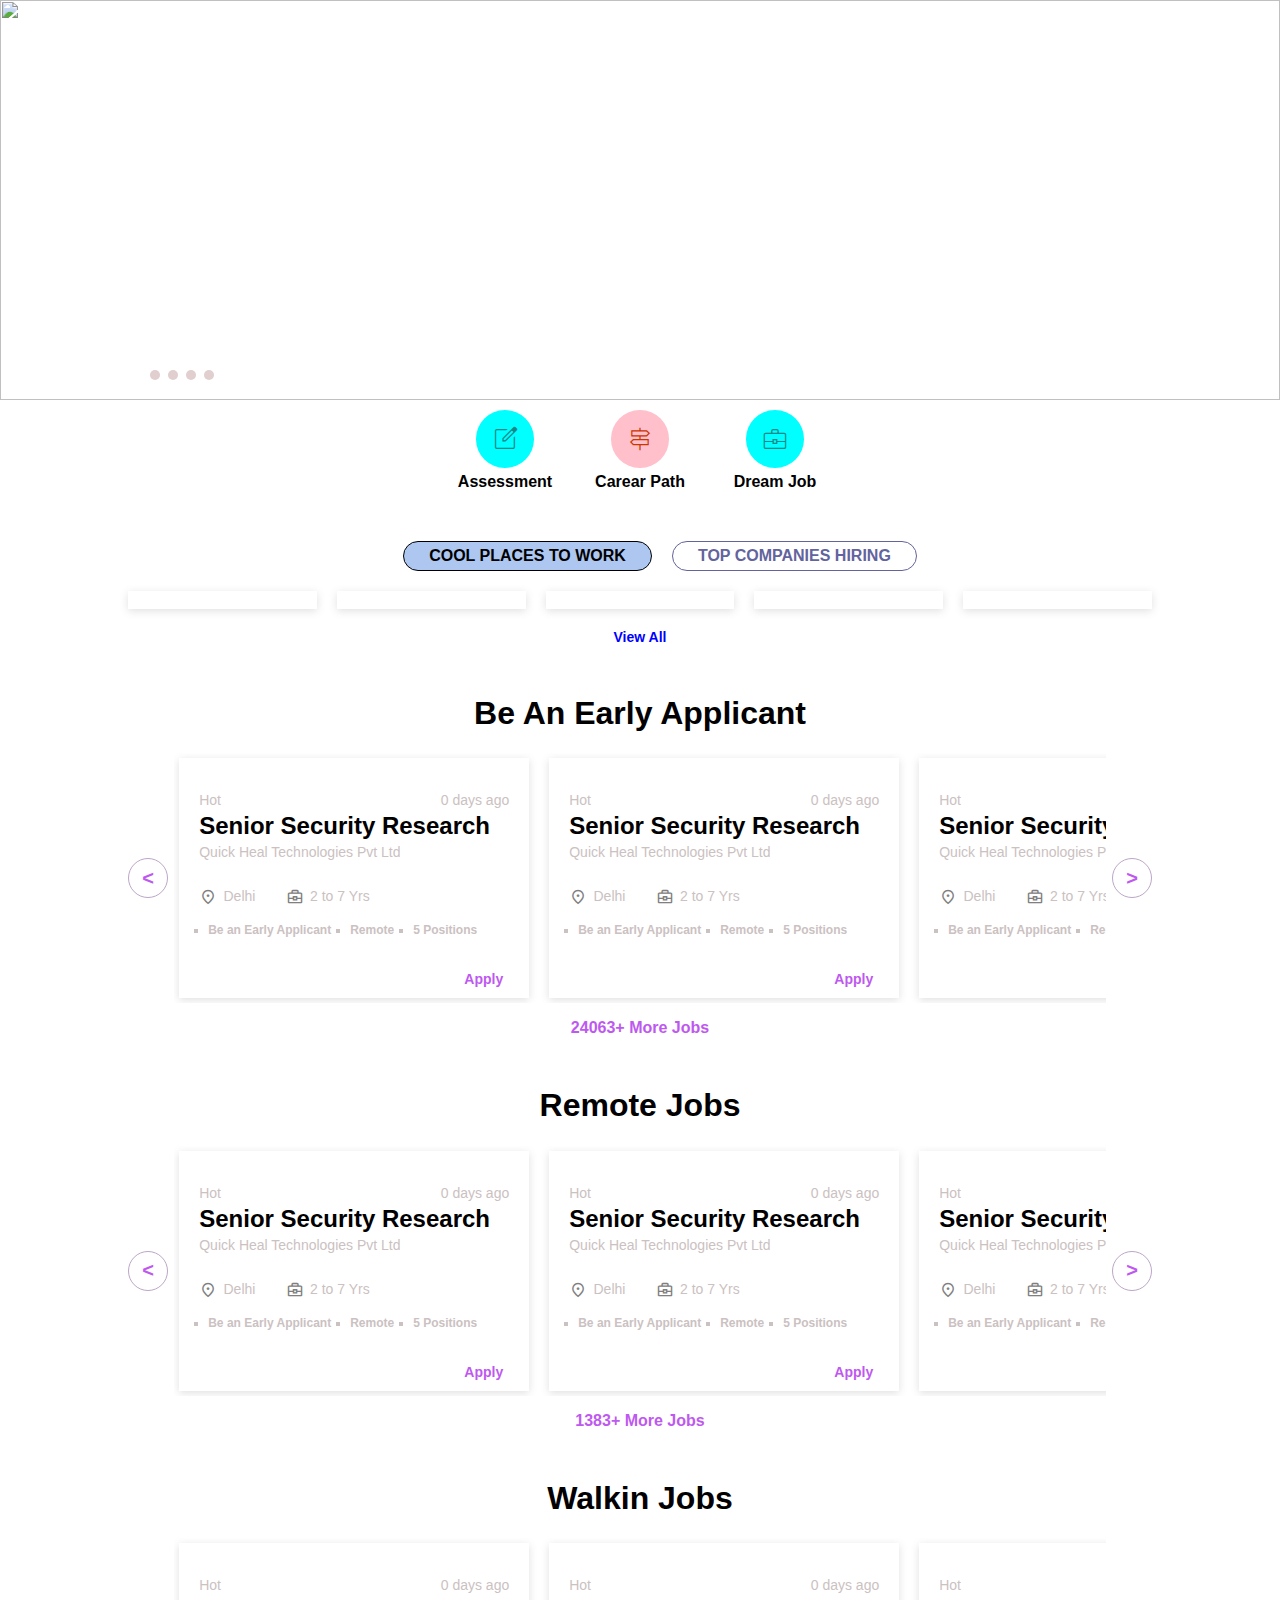
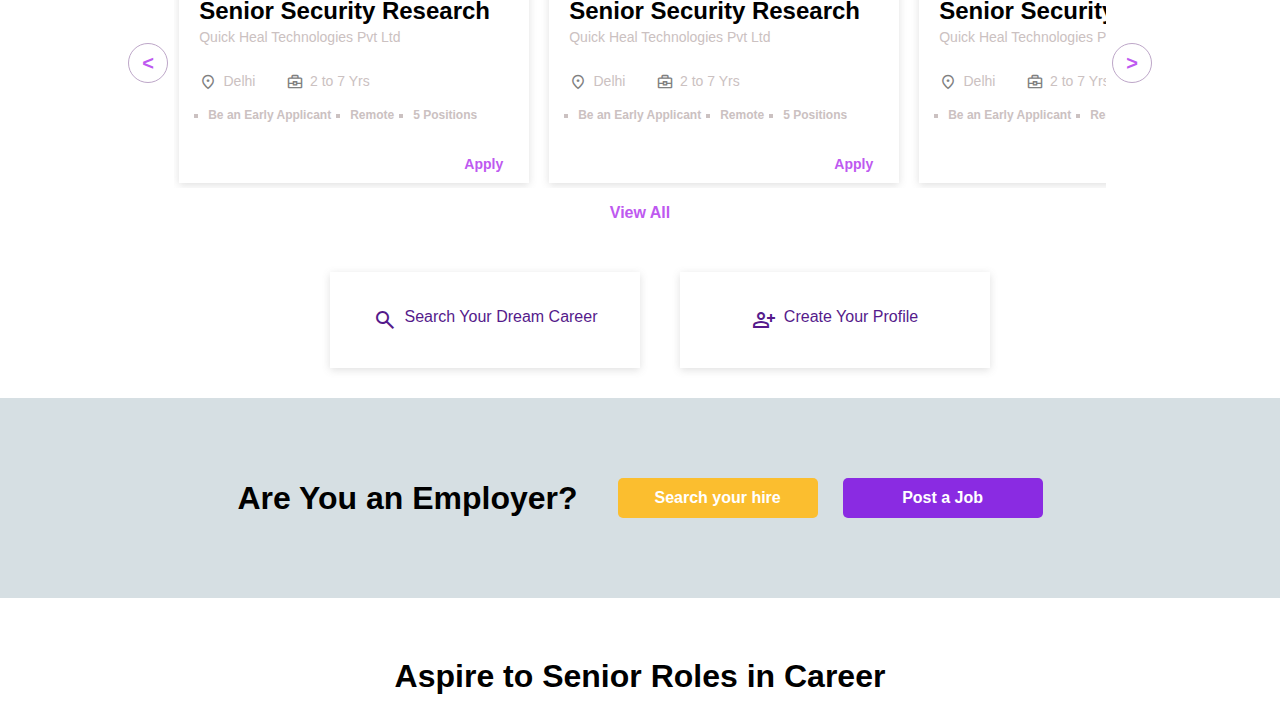
==== index.html @ 74f097e9 "li and span tag color change" ====
<!DOCTYPE html>
<html lang="en">

<head>
    <meta charset="UTF-8">
    <meta http-equiv="X-UA-Compatible" content="IE=edge">
    <meta name="viewport" content="width=device-width, initial-scale=1.0">
    <link rel="stylesheet" href="./styles/index.css">
    <link rel="stylesheet"
        href="https://fonts.googleapis.com/css2?family=Material+Symbols+Outlined:opsz,wght,FILL,GRAD@20..48,100..700,0..1,-50..200" />
    <link rel="stylesheet" href="https://cdnjs.cloudflare.com/ajax/libs/font-awesome/4.7.0/css/font-awesome.min.css">

    <title>Home</title>
</head>

<body>
    <div id="navbar"></div>


    <div id="slidingBanner-1">
        <div class="slides">
            <!--  radio button start  -->
            <input type="radio" class="rdbtn" name="radio-btn" id="radio1">
            <input type="radio" class="rdbtn" name="radio-btn" id="radio2">
            <input type="radio" class="rdbtn" name="radio-btn" id="radio3">
            <input type="radio" class="rdbtn" name="radio-btn" id="radio4">

            <!-- radio button end -->
            <!-- slide images start -->
            <div class="slide first">
                <img src="https://www.shine.com/_next/image?url=https%3A%2F%2Fstatic1.shine.com%2Fc%2Fs1%2Fimages%2Fcandidate%2Fbanner%2Fhackathon-new-d-yellow.png&w=1920&q=75"
                    alt="">
            </div>
            <div class="slide">
                <img src="https://www.shine.com/_next/image?url=https%3A%2F%2Fstatic1.shine.com%2Fc%2Fs1%2Fimages%2Fcandidate%2Fbanner%2Fwinter_d_home.png&w=1920&q=75"
                    alt="">
            </div>
            <div class="slide">
                <img src="https://www.shine.com/_next/image?url=https%3A%2F%2Fstatic1.shine.com%2Fc%2Fs1%2Fimages%2Fcandidate%2Fbanner%2Fmint_d_banner.png&w=1920&q=75"
                    alt="">
            </div>
            <div class="slide">
                <img src="https://www.shine.com/_next/image?url=https%3A%2F%2Fstatic1.shine.com%2Fc%2Fs1%2Fimages%2Fcandidate%2Fbanner%2FInfosys.png&w=1920&q=75"
                    alt="">
            </div>

            <!-- Slide images end -->
            <!-- Automatic navigation start -->
            <div class="Navigation-auto">
                <div class="auto-btn1"></div>
                <div class="auto-btn2"></div>
                <div class="auto-btn3"></div>
                <div class="auto-btn4"></div>
            </div>
            <!-- Automatic navigation end -->
            <!-- manual Navigation start -->
            <div class="Navigation-manual">
                <label for="radio1" class="manual-btn"></label>
                <label for="radio2" class="manual-btn"></label>
                <label for="radio3" class="manual-btn"></label>
                <label for="radio4" class="manual-btn"></label>
            </div>

            <!-- manual Navigation end -->

            <!--  assesment section start  -->
        </div>
    </div>
    <div class="container">
        <div id="assesment">
            <div>
                <div>
                    <!-- <div>New</div> -->
                    <span class="material-symbols-outlined" id="aslogo1">
                        edit_square
                    </span>
                </div>
                <h4>Assessment</h4>
            </div>
            <div>
                <div>
                    <span class="material-symbols-outlined" id="aslogo2">
                        signpost
                    </span>
                </div>
                <h4>Carear Path</h4>
            </div>
            <div>
                <div>
                    <span class="material-symbols-outlined" id="aslogo3">
                        business_center
                    </span>
                </div>
                <h4>Dream Job</h4>
            </div>
        </div>
    </div>

    <!--  assesment section end  -->

    <!--  Cool place and top companies  -->

    <div class="container">
        <div id="cooladnco">
            <ul>
                <li id="cool1" class="cool">COOL PLACES TO WORK</li>
                <li id="comp1">TOP COMPANIES HIRING</li>
            </ul>
            <!-- cool and companies button is end -->

            <!-- coolplace section is start -->

            <div id="coolplace">
                <div>
                    <div><img
                            src="https://static2.shine.com/r/m/images/employerbranding/26c83ce6d9df4733a9bbc06d2e3b8f0e.png"
                            alt=""></div>
                    <div><img
                            src="https://static2.shine.com/r/m/images/employerbranding/19b43e6c9ee345faa75540f998db7441.png"
                            alt=""></div>
                </div>
                <div>
                    <div><img
                            src="https://static2.shine.com/r/m/images/employerbranding/608a7830f65e4ac4a70869e145c55c25.png"
                            alt=""></div>
                    <div><img
                            src="https://static2.shine.com/r/m/images/employerbranding/449660b6ea5c4aada2e211f4831cc945.png"
                            alt=""></div>
                </div>
                <div>
                    <div><img
                            src="https://static2.shine.com/r/m/images/employerbranding/c250bee50f5b490aac4b63fe281ab79e.png"
                            alt=""></div>
                    <div><img
                            src="https://static2.shine.com/r/m/images/employerbranding/4ba34994bc414de7984c38c9cee86ebe.png"
                            alt=""></div>
                </div>
                <div>
                    <div><img
                            src="https://static2.shine.com/r/m/images/employerbranding/7a22c70f27904e2e81d7ebd1066d55e1.png"
                            alt=""></div>
                    <div><img
                            src="https://static2.shine.com/r/m/images/employerbranding/17e4d7d8d2bf419eb023429afacb5154.png"
                            alt=""></div>
                </div>
                <div>
                    <div><img
                            src="https://static2.shine.com/r/m/images/employerbranding/d98a014b326648178fbb08eef46ac70e.png"
                            alt=""></div>
                    <div><img
                            src="https://static2.shine.com/r/m/images/employerbranding/6c23dfb3c9224480870c900b8dddf299.png"
                            alt=""></div>
                </div>
            </div>

            <!-- cool place section end -->

            <!-- Top companies section start -->

            <div id="topcomp">
                <button id="lefts" class="crousel1"><</button>
                        <div id="scrool">
                            <div>
                                <div><img
                                        src="https://static2.shine.com/r/m/images/employerbranding/ab28f0af876f42cb96302faaea9e1671.png"
                                        alt=""></div>
                                <div><img
                                        src="https://static2.shine.com/r/m/images/employerbranding/b076fc83cebb42069205c9a410c9f618.png"
                                        alt=""></div>
                                <div><img
                                        src="https://static2.shine.com/r/m/images/employerbranding/a307d745fbbe46d3822e5b4e6f3fed55.png"
                                        alt=""></div>
                                <div><img
                                        src="https://static2.shine.com/r/m/images/employerbranding/9b944622fc46422786322e57d29a4225.png"
                                        alt=""></div>
                                <div><img
                                        src="https://static2.shine.com/r/m/images/employerbranding/7f5bc2c5010f4e0fbff014205842ff27.png"
                                        alt=""></div>
                                <div><img
                                        src="https://static2.shine.com/r/m/images/employerbranding/e93bc72765914ce481fc7d0611df7536.png"
                                        alt=""></div>
                                <div><img
                                        src="https://static2.shine.com/r/m/images/employerbranding/ff95730b6bcf435d88f28bc48087cad7.png"
                                        alt=""></div>
                                <div><img
                                        src="https://static2.shine.com/r/m/images/employerbranding/8ec12c71c03445248ec99942e16a812c.png"
                                        alt=""></div>
                                <div><img
                                        src="https://static2.shine.com/r/m/images/employerbranding/9f53b7d4345d41ac9b657b726b6b3349.png"
                                        alt=""></div>
                                <div><img
                                        src="https://static2.shine.com/r/m/images/employerbranding/24d6c76bfae84a6f8bd18522f4744b3a.png"
                                        alt=""></div>
                                <div><img
                                        src="https://static2.shine.com/r/m/images/employerbranding/666b83a3c4974b4f92613fce536a4251.png"
                                        alt=""></div>
                                <div><img
                                        src="https://static2.shine.com/r/m/images/employerbranding/700cc0d27c8b416bbfb9c2765652c9cd.png"
                                        alt=""></div>
                                <div><img
                                        src="https://static2.shine.com/r/m/images/employerbranding/264470edd81541d190bc774a279534aa.png"
                                        alt=""></div>
                                <div><img
                                        src="https://static2.shine.com/r/m/images/employerbranding/5d67eda26b6743a0965a82cd64af6c4b.png"
                                        alt=""></div>
                            </div>
                        </div>
                        <button id="rights" class="crousel1">></button>
            </div>
            <p>View All</p>
        </div>
    </div>


      <!-- topcomp end -->
    <!-- Be An Early section Applicant start -->

    <div class="container">
        <h1>Be An Early Applicant</h1>
        <div id="early">
            <button id="applicantlefts" class="crousel1"><</button>
                    <div class="earlyscrool" id="earlyscrool1">
                        <div>
                           <div class="applicantdiv">
                            <div>
                                <p>Hot</p><p>0 days ago</p>
                            </div>
                               <h2>Senior Security Research</h2>
                               <p>Quick Heal Technologies Pvt Ltd</p>

                               <div class="locationj">
                                <span class="material-symbols-outlined">
                                    location_on
                                    </span>
                                    <p>Delhi</p>
                                    <span class="material-symbols-outlined">
                                        business_center
                                        </span>
                                        <p>2 to 7 Yrs</p>
                                   </div>
                                   <ul>
                                    <li>Be an Early Applicant</li>
                                    <li>Remote</li>
                                    <li>5 Positions</li>
                                   </ul>
                                   <button class="apbtn">Apply</button>
                           </div>

                           <div class="applicantdiv">
                            <div>
                                <p>Hot</p><p>0 days ago</p>
                            </div>
                               <h2>Senior Security Research</h2>
                               <p>Quick Heal Technologies Pvt Ltd</p>

                               <div class="locationj">
                                <span class="material-symbols-outlined">
                                    location_on
                                    </span>
                                    <p>Delhi</p>
                                    <span class="material-symbols-outlined">
                                        business_center
                                        </span>
                                        <p>2 to 7 Yrs</p>
                                   </div>
                                   <ul>
                                    <li>Be an Early Applicant</li>
                                    <li>Remote</li>
                                    <li>5 Positions</li>
                                   </ul>
                                   <button class="apbtn">Apply</button>
                           </div>

                           <div class="applicantdiv">
                            <div>
                                <p>Hot</p><p>0 days ago</p>
                            </div>
                               <h2>Senior Security Research</h2>
                               <p>Quick Heal Technologies Pvt Ltd</p>

                               <div class="locationj">
                                <span class="material-symbols-outlined">
                                    location_on
                                    </span>
                                    <p>Delhi</p>
                                    <span class="material-symbols-outlined">
                                        business_center
                                        </span>
                                        <p>2 to 7 Yrs</p>
                                   </div>
                                   <ul>
                                    <li>Be an Early Applicant</li>
                                    <li>Remote</li>
                                    <li>5 Positions</li>
                                   </ul>
                                   <button class="apbtn">Apply</button>
                           </div>


                           <div class="applicantdiv">
                            <div>
                                <p>Hot</p><p>0 days ago</p>
                            </div>
                               <h2>Senior Security Research</h2>
                               <p>Quick Heal Technologies Pvt Ltd</p>

                               <div class="locationj">
                                <span class="material-symbols-outlined">
                                    location_on
                                    </span>
                                    <p>Delhi</p>
                                    <span class="material-symbols-outlined">
                                        business_center
                                        </span>
                                        <p>2 to 7 Yrs</p>
                                   </div>
                                   <ul>
                                    <li>Be an Early Applicant</li>
                                    <li>Remote</li>
                                    <li>5 Positions</li>
                                   </ul>
                                   <button class="apbtn">Apply</button>
                           </div>


                           <div class="applicantdiv">
                            <div>
                                <p>Hot</p><p>0 days ago</p>
                            </div>
                               <h2>Senior Security Research</h2>
                               <p>Quick Heal Technologies Pvt Ltd</p>

                               <div class="locationj">
                                <span class="material-symbols-outlined">
                                    location_on
                                    </span>
                                    <p>Delhi</p>
                                    <span class="material-symbols-outlined">
                                        business_center
                                        </span>
                                        <p>2 to 7 Yrs</p>
                                   </div>
                                   <ul>
                                    <li>Be an Early Applicant</li>
                                    <li>Remote</li>
                                    <li>5 Positions</li>
                                   </ul>
                                   <button class="apbtn">Apply</button>
                           </div>


                           <div class="applicantdiv">
                            <div>
                                <p>Hot</p><p>0 days ago</p>
                            </div>
                               <h2>Senior Security Research</h2>
                               <p>Quick Heal Technologies Pvt Ltd</p>

                               <div class="locationj">
                                <span class="material-symbols-outlined">
                                    location_on
                                    </span>
                                    <p>Delhi</p>
                                    <span class="material-symbols-outlined">
                                        business_center
                                        </span>
                                        <p>2 to 7 Yrs</p>
                                   </div>
                                   <ul>
                                    <li>Be an Early Applicant</li>
                                    <li>Remote</li>
                                    <li>5 Positions</li>
                                   </ul>
                                   <button class="apbtn">Apply</button>
                           </div>


                        </div>
                    </div>
            <button id="applicantrights" class="crousel1">></button>
        </div>
    </div>
    <p class="section">24063+ More Jobs</p>


    <div class="container">
        <h1>Remote Jobs</h1>
        <div id="early">
            <button id="applicantlefts2" class="crousel1"><</button>
                    <div class="earlyscrool" id="earlyscrool2">
                        <div>
                           <div class="applicantdiv">
                            <div>
                                <p>Hot</p><p>0 days ago</p>
                            </div>
                               <h2>Senior Security Research</h2>
                               <p>Quick Heal Technologies Pvt Ltd</p>

                               <div class="locationj">
                                <span class="material-symbols-outlined">
                                    location_on
                                    </span>
                                    <p>Delhi</p>
                                    <span class="material-symbols-outlined">
                                        business_center
                                        </span>
                                        <p>2 to 7 Yrs</p>
                                   </div>
                                   <ul>
                                    <li>Be an Early Applicant</li>
                                    <li>Remote</li>
                                    <li>5 Positions</li>
                                   </ul>
                                   <button class="apbtn">Apply</button>
                           </div>

                           <div class="applicantdiv">
                            <div>
                                <p>Hot</p><p>0 days ago</p>
                            </div>
                               <h2>Senior Security Research</h2>
                               <p>Quick Heal Technologies Pvt Ltd</p>

                               <div class="locationj">
                                <span class="material-symbols-outlined">
                                    location_on
                                    </span>
                                    <p>Delhi</p>
                                    <span class="material-symbols-outlined">
                                        business_center
                                        </span>
                                        <p>2 to 7 Yrs</p>
                                   </div>
                                   <ul>
                                    <li>Be an Early Applicant</li>
                                    <li>Remote</li>
                                    <li>5 Positions</li>
                                   </ul>
                                   <button class="apbtn">Apply</button>
                           </div>

                           <div class="applicantdiv">
                            <div>
                                <p>Hot</p><p>0 days ago</p>
                            </div>
                               <h2>Senior Security Research</h2>
                               <p>Quick Heal Technologies Pvt Ltd</p>

                               <div class="locationj">
                                <span class="material-symbols-outlined">
                                    location_on
                                    </span>
                                    <p>Delhi</p>
                                    <span class="material-symbols-outlined">
                                        business_center
                                        </span>
                                        <p>2 to 7 Yrs</p>
                                   </div>
                                   <ul>
                                    <li>Be an Early Applicant</li>
                                    <li>Remote</li>
                                    <li>5 Positions</li>
                                   </ul>
                                   <button class="apbtn">Apply</button>
                           </div>


                           <div class="applicantdiv">
                            <div>
                                <p>Hot</p><p>0 days ago</p>
                            </div>
                               <h2>Senior Security Research</h2>
                               <p>Quick Heal Technologies Pvt Ltd</p>

                               <div class="locationj">
                                <span class="material-symbols-outlined">
                                    location_on
                                    </span>
                                    <p>Delhi</p>
                                    <span class="material-symbols-outlined">
                                        business_center
                                        </span>
                                        <p>2 to 7 Yrs</p>
                                   </div>
                                   <ul>
                                    <li>Be an Early Applicant</li>
                                    <li>Remote</li>
                                    <li>5 Positions</li>
                                   </ul>
                                   <button class="apbtn">Apply</button>
                           </div>


                           <div class="applicantdiv">
                            <div>
                                <p>Hot</p><p>0 days ago</p>
                            </div>
                               <h2>Senior Security Research</h2>
                               <p>Quick Heal Technologies Pvt Ltd</p>

                               <div class="locationj">
                                <span class="material-symbols-outlined">
                                    location_on
                                    </span>
                                    <p>Delhi</p>
                                    <span class="material-symbols-outlined">
                                        business_center
                                        </span>
                                        <p>2 to 7 Yrs</p>
                                   </div>
                                   <ul>
                                    <li>Be an Early Applicant</li>
                                    <li>Remote</li>
                                    <li>5 Positions</li>
                                   </ul>
                                   <button class="apbtn">Apply</button>
                           </div>


                           <div class="applicantdiv">
                            <div>
                                <p>Hot</p><p>0 days ago</p>
                            </div>
                               <h2>Senior Security Research</h2>
                               <p>Quick Heal Technologies Pvt Ltd</p>

                               <div class="locationj">
                                <span class="material-symbols-outlined">
                                    location_on
                                    </span>
                                    <p>Delhi</p>
                                    <span class="material-symbols-outlined">
                                        business_center
                                        </span>
                                        <p>2 to 7 Yrs</p>
                                   </div>
                                   <ul>
                                    <li>Be an Early Applicant</li>
                                    <li>Remote</li>
                                    <li>5 Positions</li>
                                   </ul>
                                   <button class="apbtn">Apply</button>
                           </div>


                        </div>
                    </div>
            <button id="applicantrights2" class="crousel1">></button>
        </div>
    </div>
    <p class="section">1383+ More Jobs</p>


    <div class="container">
        <h1>Walkin Jobs</h1>
        <div id="early">
            <button id="applicantlefts3" class="crousel1"><</button>
                    <div class="earlyscrool" id="earlyscrool3">
                        <div>
                           <div class="applicantdiv">
                            <div>
                                <p>Hot</p><p>0 days ago</p>
                            </div>
                               <h2>Senior Security Research</h2>
                               <p>Quick Heal Technologies Pvt Ltd</p>

                               <div class="locationj">
                                <span class="material-symbols-outlined">
                                    location_on
                                    </span>
                                    <p>Delhi</p>
                                    <span class="material-symbols-outlined">
                                        business_center
                                        </span>
                                        <p>2 to 7 Yrs</p>
                                   </div>
                                   <ul>
                                    <li>Be an Early Applicant</li>
                                    <li>Remote</li>
                                    <li>5 Positions</li>
                                   </ul>
                                   <button class="apbtn">Apply</button>
                           </div>

                           <div class="applicantdiv">
                            <div>
                                <p>Hot</p><p>0 days ago</p>
                            </div>
                               <h2>Senior Security Research</h2>
                               <p>Quick Heal Technologies Pvt Ltd</p>

                               <div class="locationj">
                                <span class="material-symbols-outlined">
                                    location_on
                                    </span>
                                    <p>Delhi</p>
                                    <span class="material-symbols-outlined">
                                        business_center
                                        </span>
                                        <p>2 to 7 Yrs</p>
                                   </div>
                                   <ul>
                                    <li>Be an Early Applicant</li>
                                    <li>Remote</li>
                                    <li>5 Positions</li>
                                   </ul>
                                   <button class="apbtn">Apply</button>
                           </div>

                           <div class="applicantdiv">
                            <div>
                                <p>Hot</p><p>0 days ago</p>
                            </div>
                               <h2>Senior Security Research</h2>
                               <p>Quick Heal Technologies Pvt Ltd</p>

                               <div class="locationj">
                                <span class="material-symbols-outlined">
                                    location_on
                                    </span>
                                    <p>Delhi</p>
                                    <span class="material-symbols-outlined">
                                        business_center
                                        </span>
                                        <p>2 to 7 Yrs</p>
                                   </div>
                                   <ul>
                                    <li>Be an Early Applicant</li>
                                    <li>Remote</li>
                                    <li>5 Positions</li>
                                   </ul>
                                   <button class="apbtn">Apply</button>
                           </div>


                           <div class="applicantdiv">
                            <div>
                                <p>Hot</p><p>0 days ago</p>
                            </div>
                               <h2>Senior Security Research</h2>
                               <p>Quick Heal Technologies Pvt Ltd</p>

                               <div class="locationj">
                                <span class="material-symbols-outlined">
                                    location_on
                                    </span>
                                    <p>Delhi</p>
                                    <span class="material-symbols-outlined">
                                        business_center
                                        </span>
                                        <p>2 to 7 Yrs</p>
                                   </div>
                                   <ul>
                                    <li>Be an Early Applicant</li>
                                    <li>Remote</li>
                                    <li>5 Positions</li>
                                   </ul>
                                   <button class="apbtn">Apply</button>
                           </div>


                           <div class="applicantdiv">
                            <div>
                                <p>Hot</p><p>0 days ago</p>
                            </div>
                               <h2>Senior Security Research</h2>
                               <p>Quick Heal Technologies Pvt Ltd</p>

                               <div class="locationj">
                                <span class="material-symbols-outlined">
                                    location_on
                                    </span>
                                    <p>Delhi</p>
                                    <span class="material-symbols-outlined">
                                        business_center
                                        </span>
                                        <p>2 to 7 Yrs</p>
                                   </div>
                                   <ul>
                                    <li>Be an Early Applicant</li>
                                    <li>Remote</li>
                                    <li>5 Positions</li>
                                   </ul>
                                   <button class="apbtn">Apply</button>
                           </div>


                           <div class="applicantdiv">
                            <div>
                                <p>Hot</p><p>0 days ago</p>
                            </div>
                               <h2>Senior Security Research</h2>
                               <p>Quick Heal Technologies Pvt Ltd</p>

                               <div class="locationj">
                                <span class="material-symbols-outlined">
                                    location_on
                                    </span>
                                    <p>Delhi</p>
                                    <span class="material-symbols-outlined">
                                        business_center
                                        </span>
                                        <p>2 to 7 Yrs</p>
                                   </div>
                                   <ul>
                                    <li>Be an Early Applicant</li>
                                    <li>Remote</li>
                                    <li>5 Positions</li>
                                   </ul>
                                   <button class="apbtn">Apply</button>
                           </div>


                        </div>
                    </div>
            <button id="applicantrights3" class="crousel1">></button>
        </div>
    </div>
    <p class="section">View All</p>


    <div class="container">
        <ul id="search">
            <a href=""><div>
                <p><span class="material-symbols-outlined">
                    search
                    </span>Search Your Dream Career</p>
            </div></a>
            <a href=""><div>
                <p><span class="material-symbols-outlined">
                    person_add
                    </span>Create Your Profile</p>
            </div></a>
        </ul>
    </div>

   <div id="emploier">
    <h1>Are You an Employer? </h1>
    <div>
        <a href="">Search your hire</a>
        <a href="">Post a Job</a>
    </div>
   </div>

   <div id="aspiring">
    <h1>Aspire to Senior Roles in Career</h1>
   </div>
   

    <div id="footer"></div>
</body>

</html>

<script src="./script/index.js" type="module"></script>
---- styles/index.css ----
body{
    margin: 0px;
    padding: 0px;
}


#slidingBanner-1 {
    /* margin-top: 16px; */
    width: 100%;
    height: 400px;
    overflow: hidden;
}

.slides {
    width: 400%;
    height: 400px;
    display: flex;
}

.slides input {
    display: none;
}

.slide {
    width: 25%;
    transition: 1s;
}

.slide img {
    width: 100%;
    height: 100%;
    /* border-radius: 16px; */
    cursor: pointer;
}

/* CSS for manual slide navigation */
.Navigation-manual {
    position: absolute;
    /* width: 100%; */
    padding-left: 150px;
    margin-top: 370px;
    display: flex;
}

.manual-btn {
    /* border: 1px solid gray; */
    padding: 5px;
    border-radius: 10px;
    cursor: pointer;
    transition: 1s;
}

.manual-btn:not(:last-child) {
    margin-right: 8px;
}

.manual-btn:hover {
    background-color: gray;
}

#radio1:checked~.first {
    margin-left: 0;
}

#radio2:checked~.first {
    margin-left: -25%;
}

#radio3:checked~.first {
    margin-left: -50%;
}

#radio4:checked~.first {
    margin-left: -75%;
}

/* CSS for auto Navigation */
.Navigation-auto {
    position: absolute;
    display: flex;
    /* width: 100%; */
    /* justify-content: left; */
    padding-left: 150px;
    margin-top: 370px;
}

.Navigation-auto>div {
    border: none;
    padding: 5px;
    border-radius: 10px;
    transition: 1s;
    background-color: rgb(225, 206, 206);
}

.Navigation-auto>div:not(:last-child) {
    margin-right: 8px;
}

#radio1:checked~.Navigation-auto .auto-btn1 {
    background-color: gray;
}

#radio2:checked~.Navigation-auto .auto-btn2 {
    background-color: gray;
}

#radio3:checked~.Navigation-auto .auto-btn3 {
    background-color: gray;
}

#radio4:checked~.Navigation-auto .auto-btn4 {
    background-color: gray;
}


.container{
    padding: 0% 10%;
}
#assesment{
    /* width: 80%; */
    /* border: 1px solid; */
    height: 125px;
    margin: auto;
    display: flex;
    justify-content: center;
}

#assesment>div{
    width:115px ;
    /* border: 1px solid; */
    margin: 10px;
}

h4{
    text-align: center;
    font-family: sans-serif;
    margin: 5px;
}

#assesment>div>div{
    width: 50%;
    background-color: aqua;
    height: 55%;
    margin: auto;
    border-radius: 50%;
    display: flex;
    justify-content: center;
    align-items: center;
    
}

/* #assesment>div:first-child>div{
    position: relative;
    
}
#assesment>div:first-child>div>{
    position: absolute;
    top: 0;
    right: 0;
} */
#aslogo1{
    font-size: 30px;
    font-weight: 200;
    color: rgb(23, 134, 134);
}
#aslogo2{
    font-size: 30px;
    font-weight: 200;
    color: rgb(202, 54, 0);
}
#aslogo3{
    font-size: 30px;
    font-weight: 200;
    color: rgb(23, 134, 134);
}

#assesment>div:nth-child(2)>div{
    background-color: pink;
}

#cooladnco>ul{
    display: flex;
    list-style: none;
    justify-content: center;
    gap: 20px;
}

ul>li{
    border: 1px solid;
    border-radius: 20px;
    padding: 5px 25px;
    font-weight: 600;
    font-family: sans-serif;
    color: rgb(99, 99, 157);
}

.cool{
    background-color: rgb(173, 199, 241);
    color: black;
}

#coolplace{
    margin-top: 20px;
    display: grid;
    grid-template-columns: repeat(5,1fr);
    gap: 20px;
}

#coolplace>div{
    box-shadow: rgba(99, 99, 99, 0.2) 0px 2px 8px 0px;
}

#coolplace>div>div:first-child>img{
    width: 100%;
}
#coolplace>div>div:last-child>img{
    width: 55%;
    display: block;
    margin: auto;
}

#topcomp{
    display: none;
    align-items: center;
}

#scrool{
    width: 90%;
    margin: auto;
    overflow: hidden;
    padding: 5px;
    margin-bottom: 20px;
}
#scrool>div{
    display: grid;
    grid-template-columns: repeat(7,165px);
    grid-template-rows: repeat(2,80px);
    gap: 20px;
    padding: 0px 5px;
    transition: 500ms;
}

#scrool>div>div{
    box-shadow: rgba(99, 99, 99, 0.2) 0px 2px 8px 0px;
    padding: 5px;
    display: flex;

}

#scrool>div>div>img{
    width: 100%;
}

/* #scrool::-webkit-scrollbar{
    display: none;
} */

.crousel1{
    height: 40px;
    width: 40px;
    border-radius: 50%;
    border: 1px solid rgb(189, 166, 200);
    color: rgb(190, 89, 240);;
    background-color: white;
    font-weight: 600;
    font-size: 20px;
}

#cooladnco>p{
    text-align: center;
    font-family: sans-serif;
    color: blue;
    font-weight: 600;
    font-size: 14px;
    margin-top: 20px;
}

.container>h1{
    font-family: sans-serif;
    text-align: center;
    margin-top: 50px;
}
#early{
    display: flex;
    align-items: center;
}
.earlyscrool{
    width: 90%;
    /* border: 1px solid; */
    margin: auto;
    overflow: hidden;
    padding: 5px;
}

.earlyscrool>div{
    display: grid;
    grid-template-columns: repeat(6,350px);
    gap: 20px;
    transition: 500ms;
  
}

.applicantdiv{
    box-shadow: rgba(99, 99, 99, 0.2) 0px 2px 8px 0px;
    padding: 20px 20px 40px 20px;
    position: relative;
    /* width: 400px; */
}

.applicantdiv:hover{
    border: 1px solid rgb(190, 89, 240);
}
.applicantdiv>div{
    display: flex;
    justify-content: space-between;
}
.applicantdiv>h2{
    font-family: sans-serif;
    margin: -10px 0px;
}

.applicantdiv p{
    font-family: sans-serif;
    color: rgb(203, 193, 193);
    font-size: 14px;
}

.applicantdiv>ul{
    display: flex;
    margin-left: 0px;
    margin-top: 0px;
    padding-left: 15px;
    list-style: square;
}

.applicantdiv>ul>li{
    border: none;
    color: rgb(203, 193, 193);
    font-size: 12px;
    margin-left: -6px;
    padding-left: 0px;
    
}


.locationj{
    width: 55%;

}
.locationj>span{
    font-size: 18px;
    padding-top: 14px;
    padding-right: 16px;
    color: gray;
}
.locationj>p{
    margin-left: -40px;
    /* margin-right: -20%; */
}


.apbtn{
    position: absolute;
    right: 20px;
    bottom: 10px;
    border: none;
    background-color: white;
    font-weight: 600;
    color: rgb(190, 89, 240);
    font-family: sans-serif;
    font-size: 14px;
}
.section{
    font-family: sans-serif;
    font-weight: 600;
    color: rgb(190, 89, 240);
    text-align: center;
}
a{
    text-decoration: none;
    font-family: sans-serif;
}

#search{
    display: flex;
    margin-top: 50px;
    justify-content: center;
    gap: 40px;
}
#search>a{
    box-shadow: rgba(99, 99, 99, 0.2) 0px 2px 8px 0px; 
    padding: 20px 30px;  
    width: 250px;
}
#search p{
    display: flex;
    justify-content: center;
    font-family: sans-serif;
}

#search p:hover{
   color: green;
}
#search span{
    padding-right: 8px;
}
h1{
    font-family: sans-serif;
    text-align: center;
}
#emploier{
    display: flex;
    margin-top: 30px;
    justify-content: center;
    align-items: center;
    gap: 40px;
    height: 200px;
    background-color: rgb(214, 223, 227);
}
#emploier>div{
    display: flex;
    gap: 25px;
}
#emploier>div>a{
    display: flex;
    width: 200px;
    justify-content: center;
    align-items: center;
    height: 40px;
    font-weight: 600;
    color:white;
    border-radius: 5px;
    background-color: rgb(251, 190, 47);
}
#emploier>div>a:last-child{
    background-color: blueviolet;
}

#aspiring{
    margin-top: 60px;
}
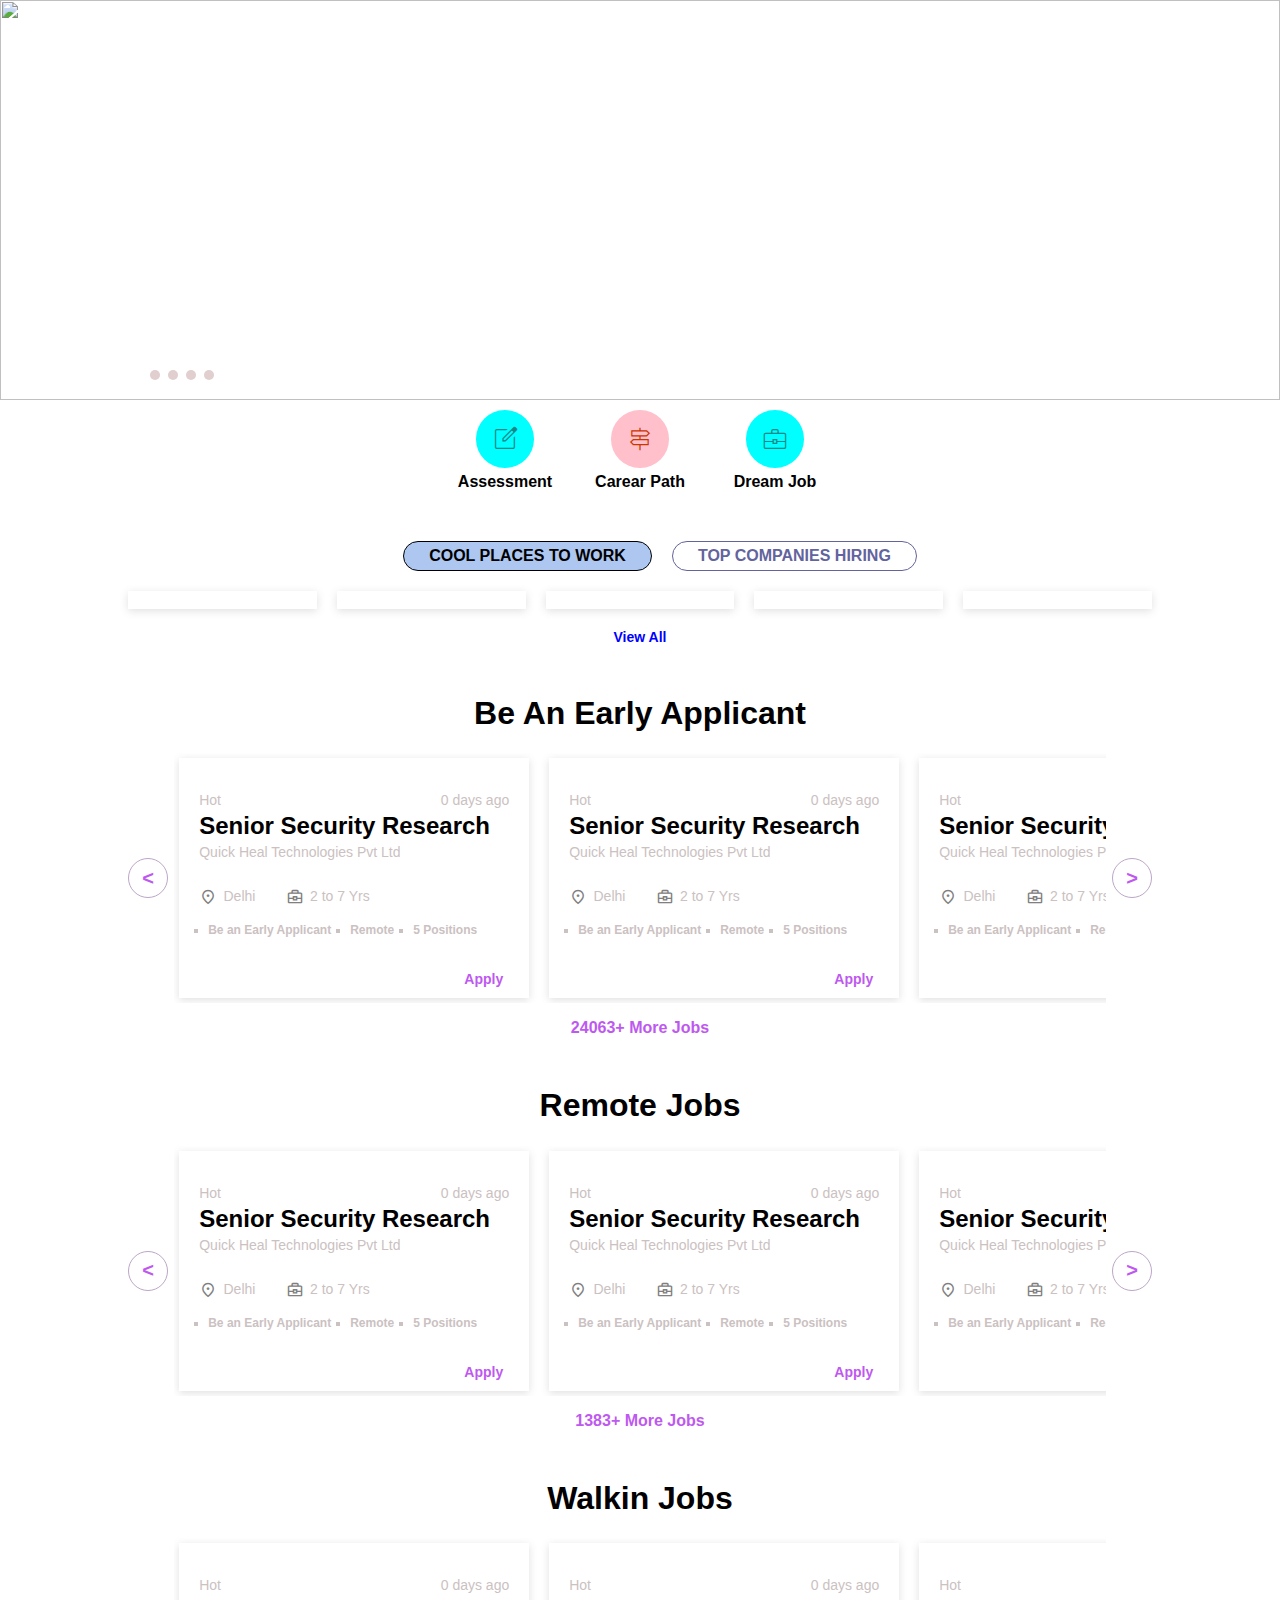
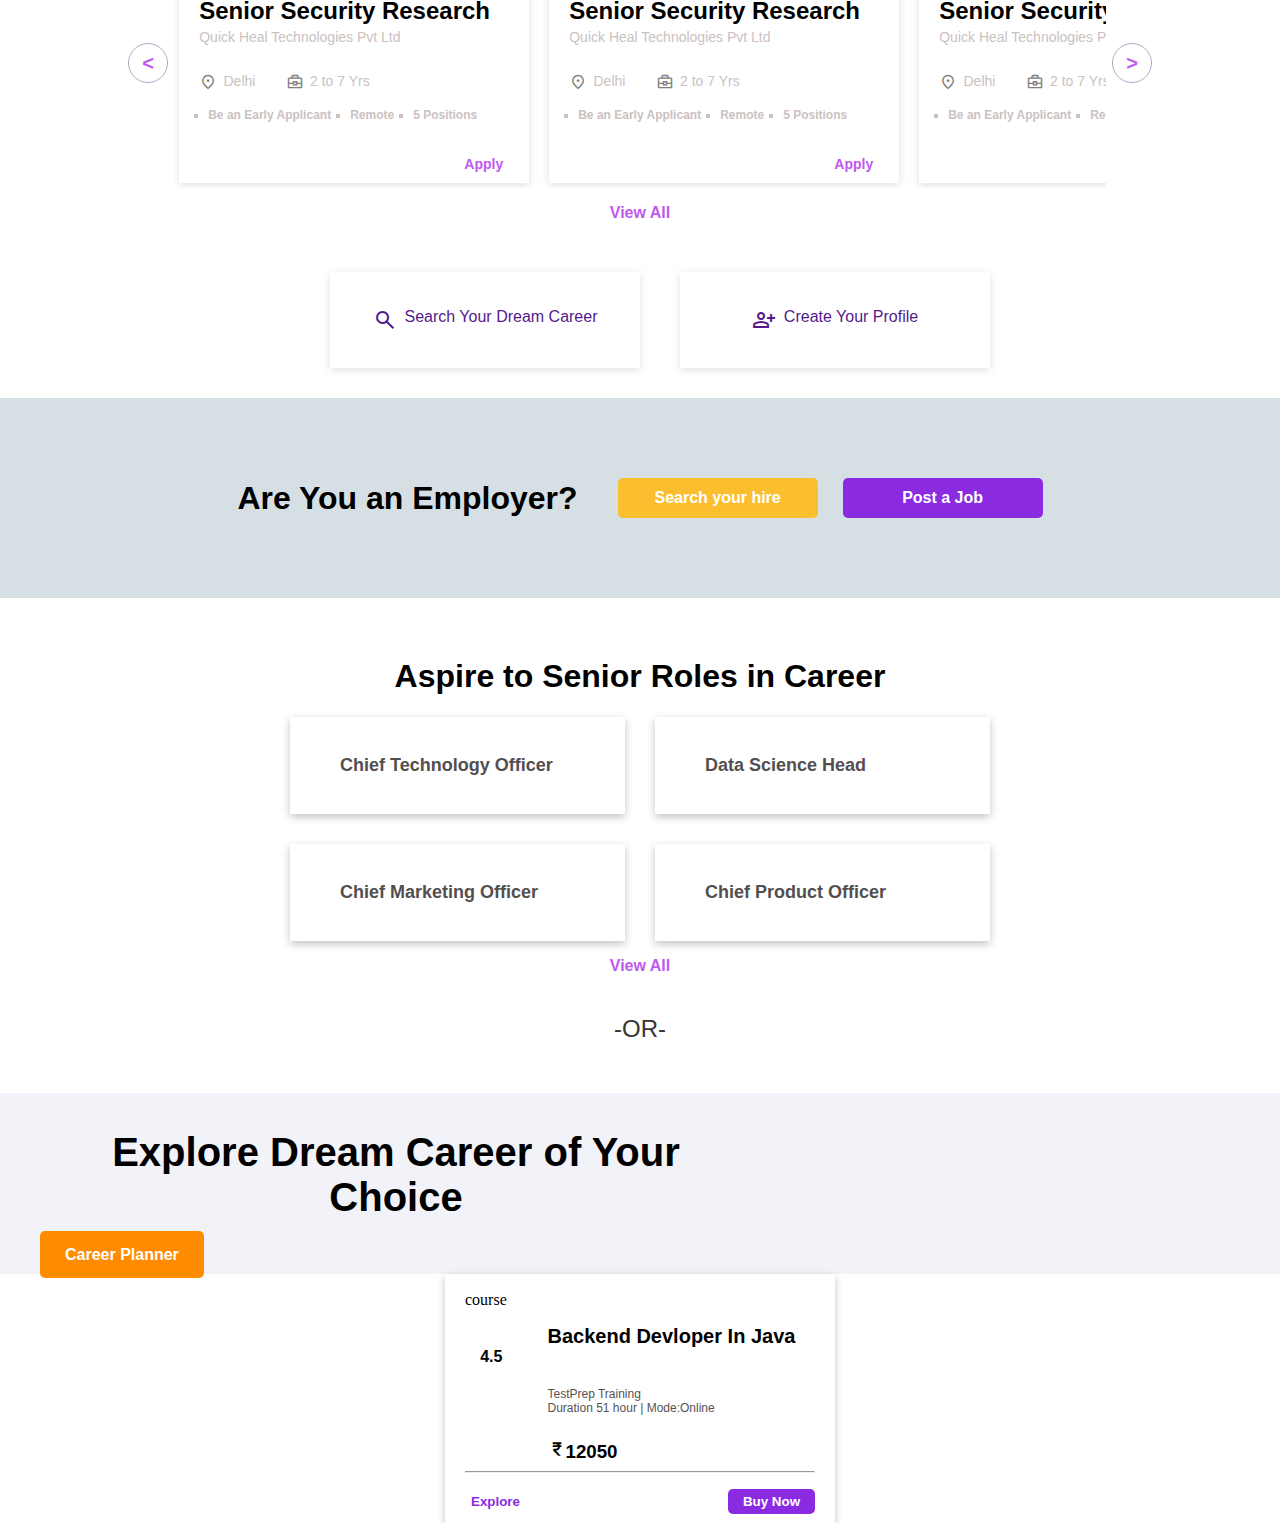
==== commit ddb05db7: "product card prototype done" ====
--- a/index.html
+++ b/index.html
@@ -9,7 +9,6 @@
     <link rel="stylesheet"
         href="https://fonts.googleapis.com/css2?family=Material+Symbols+Outlined:opsz,wght,FILL,GRAD@20..48,100..700,0..1,-50..200" />
     <link rel="stylesheet" href="https://cdnjs.cloudflare.com/ajax/libs/font-awesome/4.7.0/css/font-awesome.min.css">
-
     <title>Home</title>
 </head>
 
@@ -742,8 +741,63 @@
     </div>
    </div>
 
-   <div id="aspiring">
-    <h1>Aspire to Senior Roles in Career</h1>
+   <div class="container">
+    <div id="aspiring">
+        <h1>Aspire to Senior Roles in Career</h1>
+        <div>
+            <div>
+                <p>Chief Technology Officer</p>
+            </div>
+            <div>
+                <p>Data Science Head</p>
+            </div>
+            <div>
+                <p>Chief Marketing Officer</p>
+            </div>
+            <div>
+                <p>Chief Product Officer</p>
+            </div>
+        </div>
+       </div>
+   </div>
+   <p class="section">View All</p>
+
+   <div class="explorar">
+    <div>-OR-</div>
+   </div>
+
+   <div class="dream">
+    <div id="hbutton">
+        <div><h1>Explore Dream Career of Your Choice</h1>
+            <a href="">Career Planner</a>
+        </div>
+    </div>
+    <div id="img">
+        <img src="https://www.shine.com/next/static/images/explore-dream-career.png" alt="">
+    </div>
+   </div>
+
+   <div class="temp">
+    <p>course</p>
+    <div>
+        <div>
+            <img src="https://static1.shine.com/l/m/product_image/images_all/1640851375_8085.png" alt="">
+            <h4>4.5</h4>
+        </div>
+        <div>
+            <h2>Backend Devloper In Java</h2>
+            <p>TestPrep Training </p>
+            <p>Duration 51 hour | Mode:Online</p>
+            <h3><span class="material-symbols-outlined">
+                currency_rupee
+                </span>12050</h3>
+        </div>
+    </div>
+    <hr>
+    <div>
+        <button>Explore</button>
+        <button>Buy Now</button>
+    </div>
    </div>
    
 
--- a/styles/index.css
+++ b/styles/index.css
@@ -438,5 +438,122 @@
 }
 
 #aspiring{
-    margin-top: 60px;
-}
+    margin-top: 60px;  
+}
+#aspiring>div{
+    display: grid;
+    grid-template-columns: repeat(2,1fr);
+    margin: auto;
+    width: 700px;
+    gap: 30px;
+}
+
+#aspiring>div>div{
+    box-shadow: rgba(0, 0, 0, 0.24) 0px 3px 8px;
+    /* border: 1px solid; */
+    font-family: sans-serif;
+    font-size: 18px;
+    font-weight: 600;
+    color: rgb(83, 79, 79);
+    padding: 20px 50px;
+    cursor: pointer;
+}
+.explorar>div{
+    width: fit-content;
+    margin: auto;
+    font-size: 24px;
+    font-family: sans-serif;
+    color: rgb(56, 53, 53);
+    margin-top: 40px;
+}
+.dream{
+    display: grid;
+    padding: 0px 30px;
+    margin-top: 50px;
+    grid-template-columns: 60% 40%;
+    background-color: #f2f3f8;
+}
+
+.dream>div{
+    /* border: 1px solid; */
+    padding: 10px;
+    display: flex;
+    justify-content: center;
+    align-items: center;
+
+}
+
+.dream>div h1{
+    font-size: 40px;
+}
+.dream>div a{
+    padding: 15px 25px;
+    border-radius: 5px;
+    background-color: darkorange;
+    color: white;
+    font-weight: 600;
+    font-family: sans-serif;
+}
+
+ .temp{
+    width: 350px;
+    box-shadow: rgba(0, 0, 0, 0.24) 0px 3px 8px;
+    margin: auto;
+    padding: 1px 20px;
+}
+
+.temp>div:nth-child(2){
+    display: grid;
+    grid-template-columns: 15% 85%;
+    gap: 30px;
+}
+.temp>div p{
+    margin: 0px;
+    font-family: sans-serif;
+    color: rgb(84, 83, 83);
+    font-size: 12px;
+}
+.temp h3{
+    font-family: sans-serif;
+    margin-top: 25px;
+    margin-bottom: 0px;
+}
+
+.temp h3>span{
+    font-weight: 600;
+   padding: 0px;
+    font-size: 18px;
+}
+.temp img{
+    width: 100%;
+    border-radius: 50%;
+}
+
+.temp h2{
+    margin-top: 0px;
+    font-family: sans-serif;
+    height: 45px;
+    font-size: 20px;
+}
+
+.temp>div:last-child{
+    display: flex;
+    justify-content: space-between;
+    padding: 8px 0px;
+}
+.temp>div:last-child>button:first-child{
+    border: none;
+    background-color: white;
+    font-family: sans-serif;
+    font-weight: 700;
+    color: blueviolet;
+}
+.temp>div:last-child>:last-child{
+    border: none;
+    border-radius: 5px;
+    background-color: blueviolet;
+    font-family: sans-serif;
+    font-weight: 600;
+    padding: 5px 15px;
+    color: white;
+}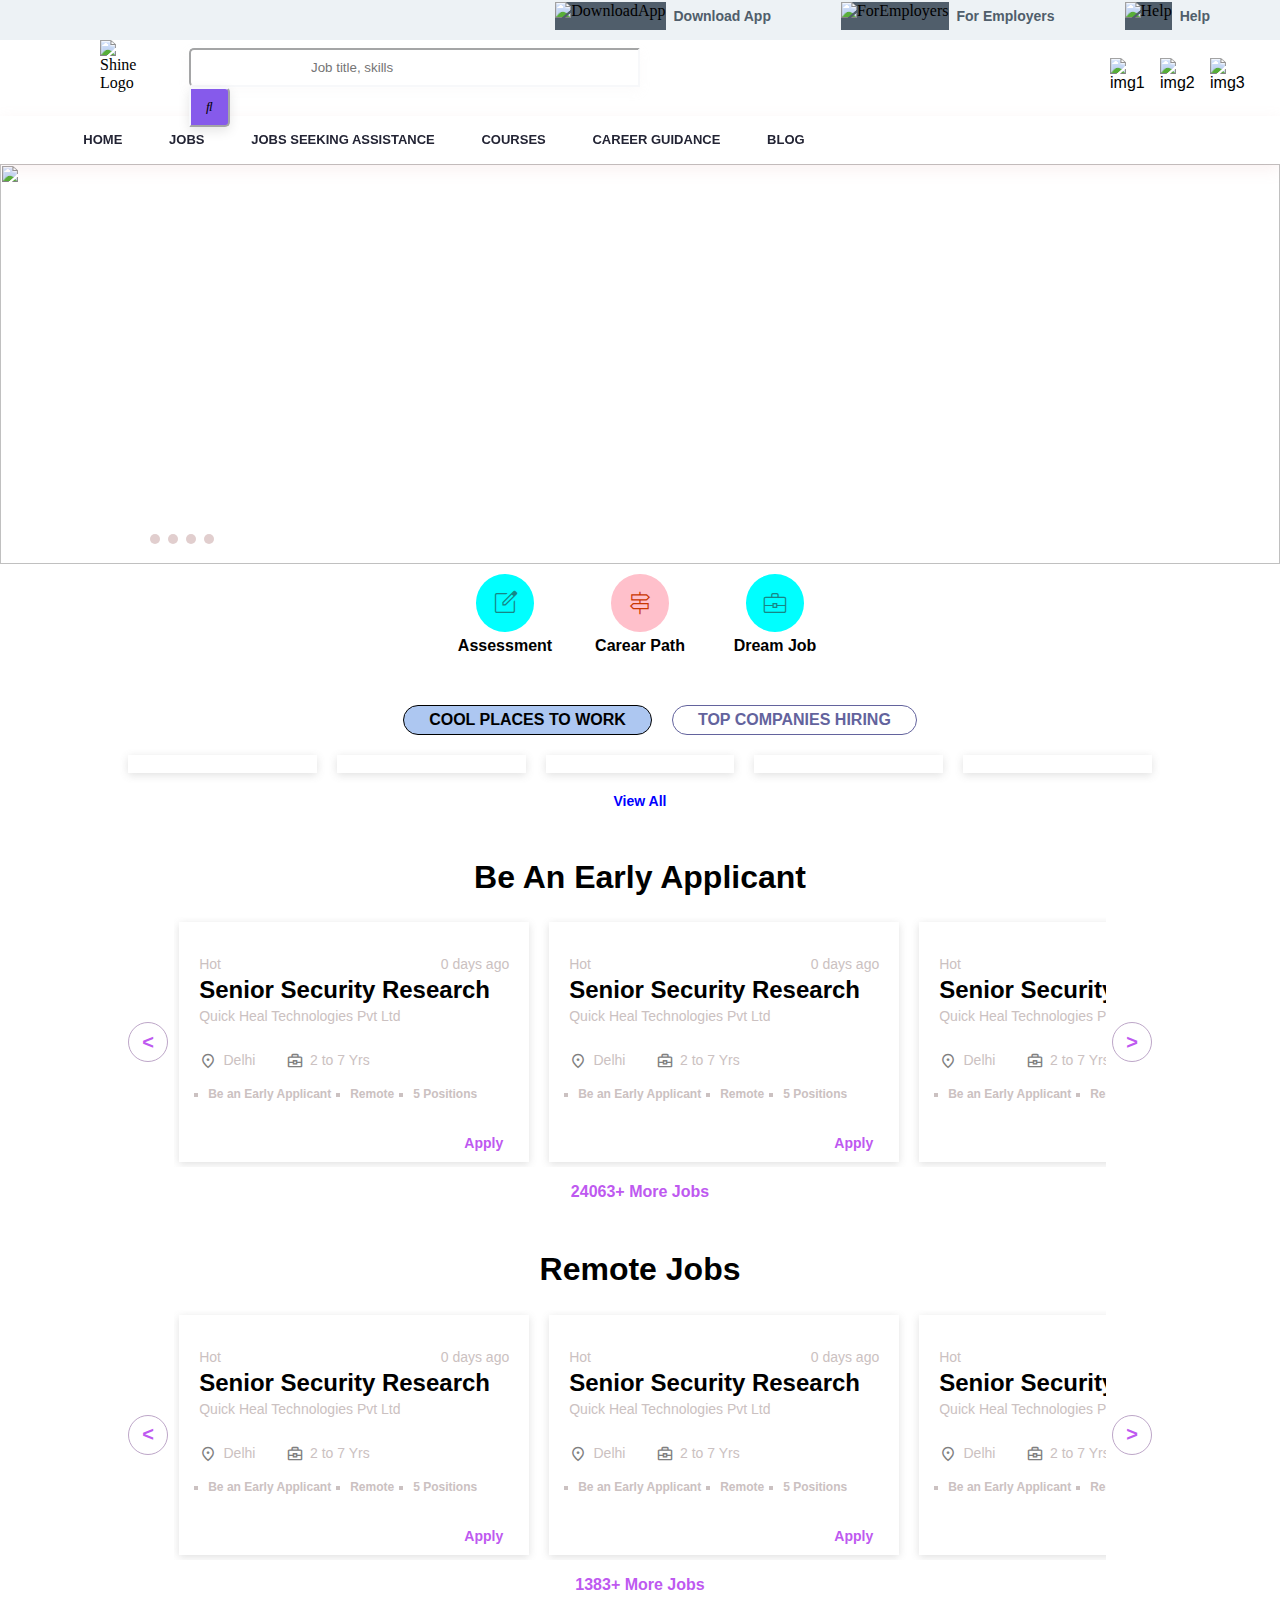
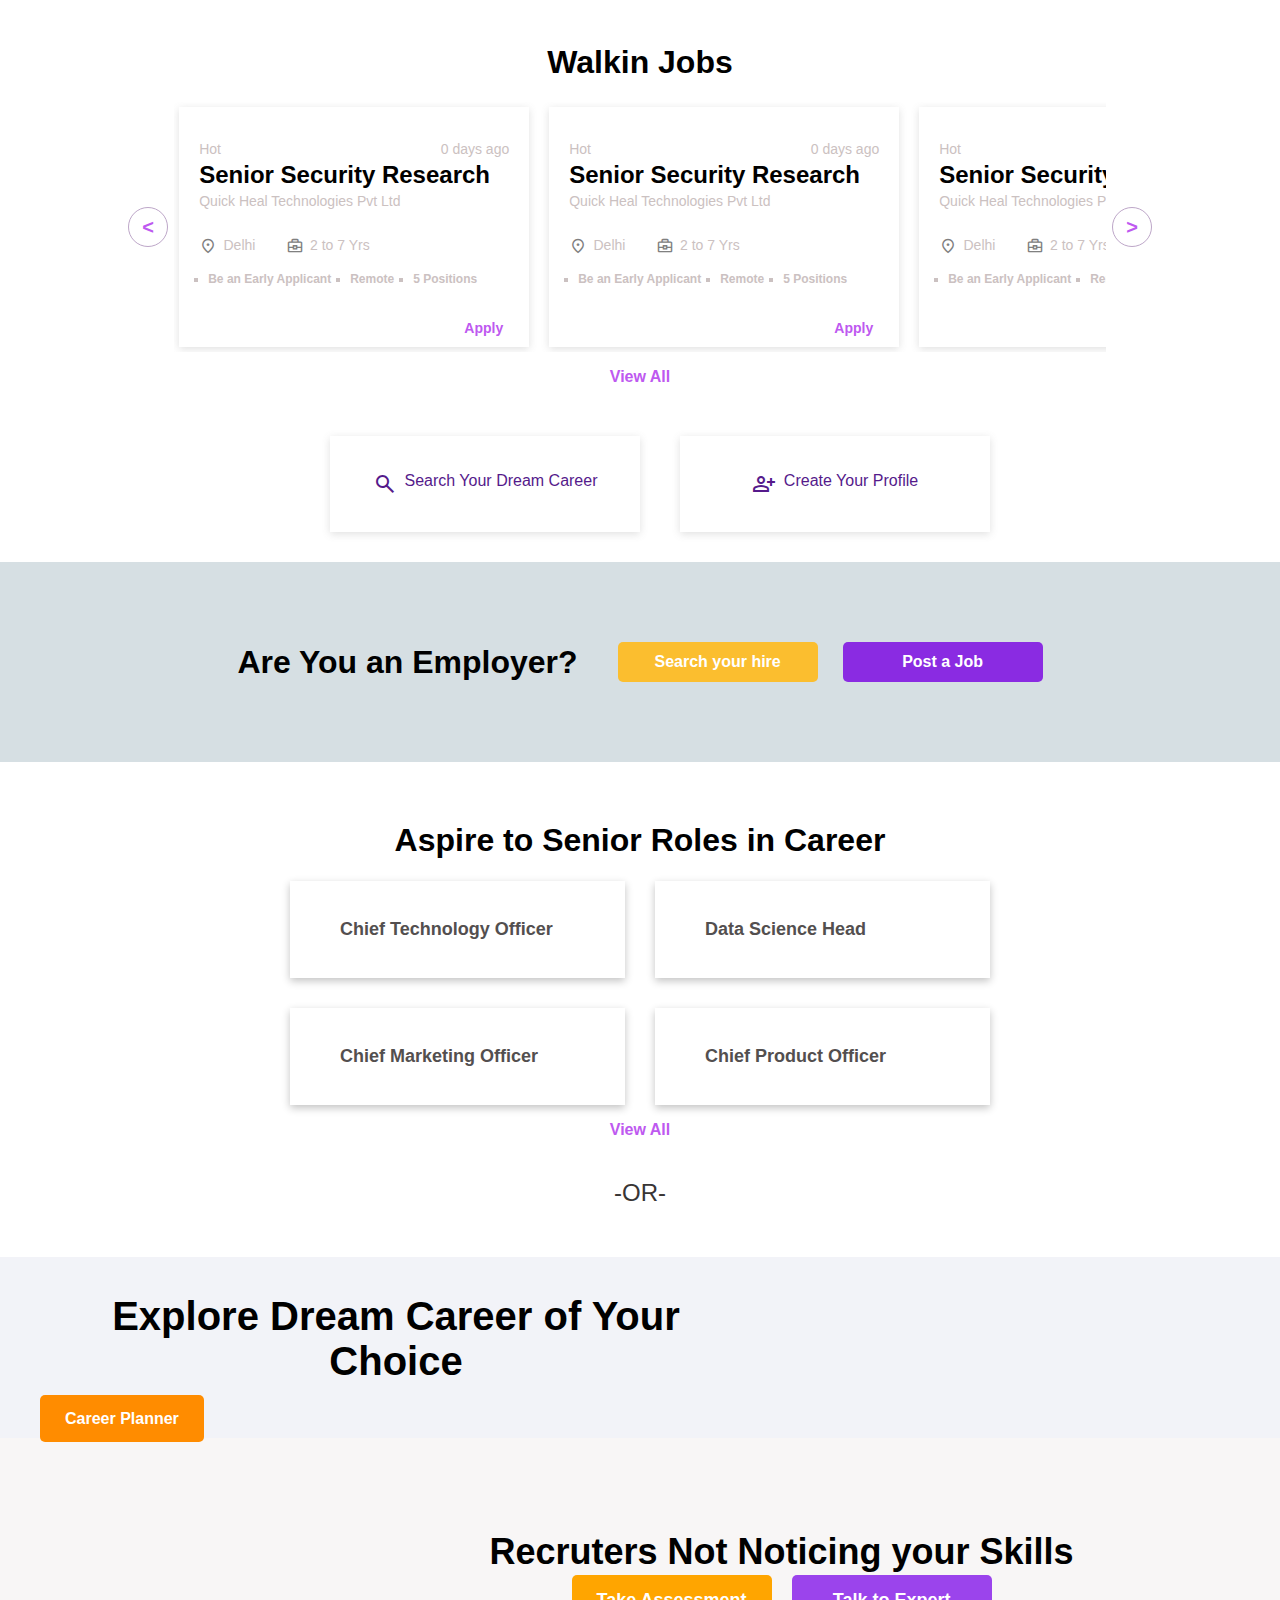
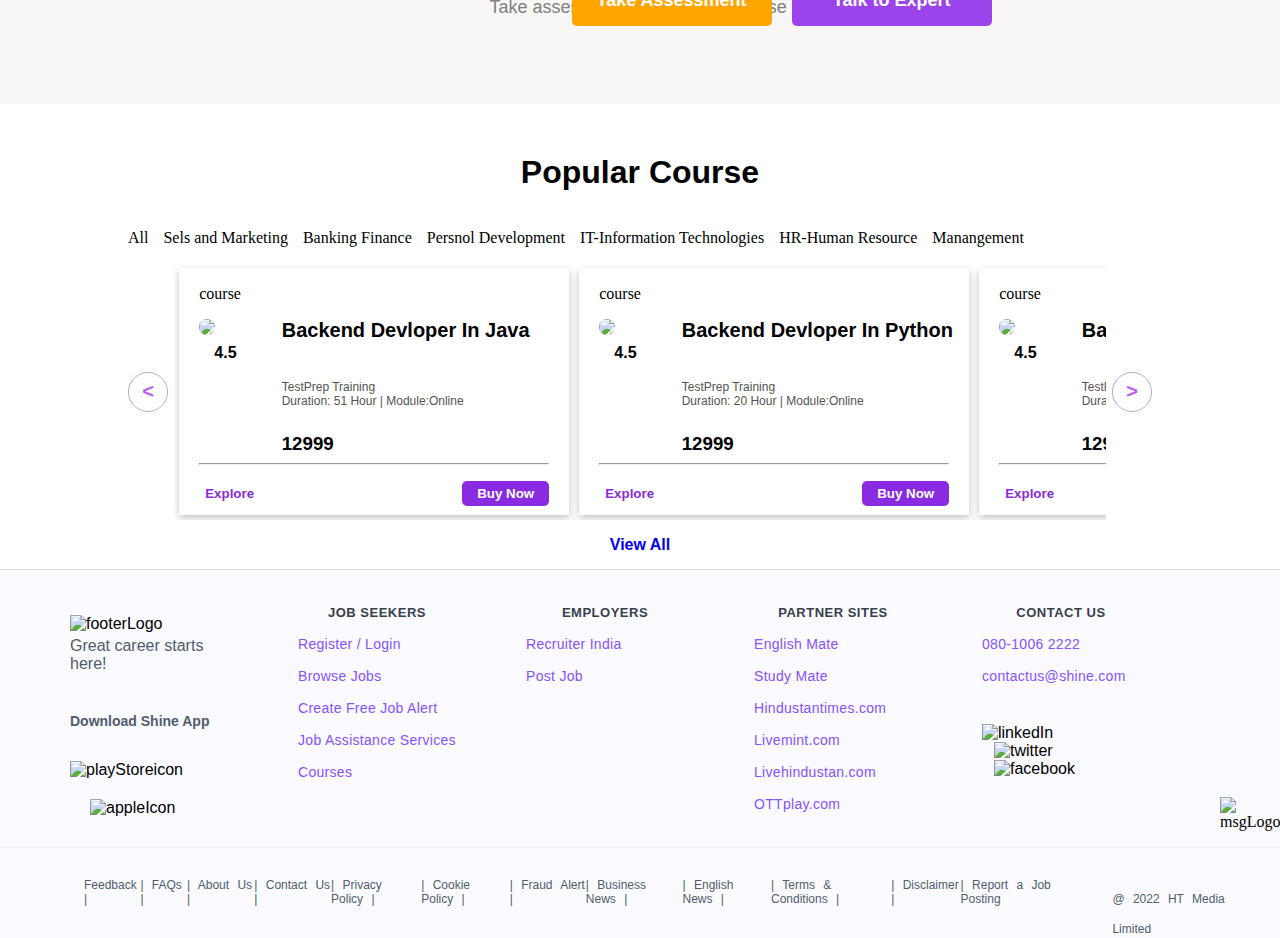
==== commit 63a2fdc4: "some bug fixed" ====
--- a/index.html
+++ b/index.html
@@ -9,6 +9,11 @@
     <link rel="stylesheet"
         href="https://fonts.googleapis.com/css2?family=Material+Symbols+Outlined:opsz,wght,FILL,GRAD@20..48,100..700,0..1,-50..200" />
     <link rel="stylesheet" href="https://cdnjs.cloudflare.com/ajax/libs/font-awesome/4.7.0/css/font-awesome.min.css">
+    <link rel="stylesheet" href="navbar.css">
+    <link rel="stylesheet" href="./styles/footer.css">
+    <link rel="stylesheet" href="https://cdnjs.cloudflare.com/ajax/libs/font-awesome/5.15.0/css/all.min.css" integrity="sha512-BnbUDfEUfV0Slx6TunuB042k9tuKe3xrD6q4mg5Ed72LTgzDIcLPxg6yI2gcMFRyomt+yJJxE+zJwNmxki6/RA==" crossorigin="anonymous" referrerpolicy="no-referrer" />
+    <link rel="stylesheet" href="https://cdn.jsdelivr.net/npm/@fortawesome/fontawesome-free@6.1.1/css/fontawesome.min.css">
+    
     <title>Home</title>
 </head>
 
@@ -777,7 +782,53 @@
     </div>
    </div>
 
-   <div class="temp">
+    <div class="assessment1">
+        <div>
+            <img src="https://learning.shine.com/_next/image?url=%2Fimages%2Frecruiters-not-noticing.png&w=1080&q=75" alt="">
+        </div>
+        
+        <div>
+            <div>
+                <h1>Recruters Not Noticing your Skills</h1>
+                <p>Take assessment now and showcase your skills to recruiters</p>
+            </div>
+            <div><a href="">Take Assessment</a><a href="">Talk to Expert</a> </div>
+        </div>
+        
+    </div>
+   <!-- product section start -->
+
+   <div class="container">
+    <h1>Popular Course</h1>
+    <div id="producttype"><p>All</p>
+         <p>Sels and Marketing</p>
+        <p>Banking Finance</p> 
+        <p>Persnol Development</p> 
+        <p>IT-Information Technologies</p> 
+        <p>HR-Human Resource</p> 
+        <p>Manangement</p>
+    </div>
+    <div id="early">
+        <button id="applicantlefts6" class="crousel1"><</button>
+                <div class="earlyscrool" id="earlyscrool6">
+                    <div>
+
+                       
+
+                    </div>
+                </div>
+        <button id="applicantrights6" class="crousel1">></button>
+    </div>
+</div>
+<p class="section"><a href="prod.html">View All</a></p>
+
+
+
+
+
+
+
+   <!-- <div class="temp">
     <p>course</p>
     <div>
         <div>
@@ -798,7 +849,9 @@
         <button>Explore</button>
         <button>Buy Now</button>
     </div>
-   </div>
+   </div> -->
+
+
    
 
     <div id="footer"></div>
--- a/styles/index.css
+++ b/styles/index.css
@@ -498,8 +498,8 @@
  .temp{
     width: 350px;
     box-shadow: rgba(0, 0, 0, 0.24) 0px 3px 8px;
-    margin: auto;
     padding: 1px 20px;
+    cursor: pointer;
 }
 
 .temp>div:nth-child(2){
@@ -556,4 +556,72 @@
     font-weight: 600;
     padding: 5px 15px;
     color: white;
-}+}
+
+#earlyscrool6>div{
+    display: grid;
+    grid-template-columns: repeat(9,350px);
+    gap: 50px;
+    transition: 500ms;
+}
+
+.assessment1{
+    display: grid;
+    grid-template-columns:35% 60%;
+    padding: 3%;
+    background-color: rgb(248, 246, 246);
+}
+.assessment1>div:last-child{
+    display: grid;
+    justify-content: left;
+    align-items: center;
+    font-size: large;
+    padding: 30px;
+}
+
+/* .assessment1>div:last-child>div{
+    
+} */
+
+.assessment1>div:last-child p{
+    font-family: sans-serif;
+    font-size: 18px;
+    color: gray;
+}
+.assessment1>div:last-child>div:last-child{
+    display: flex;
+    justify-content: center;
+    margin-top: -70px;
+    gap: 20px;
+}
+
+.assessment1>div:last-child>div>a{
+    width: 170px;
+    text-align: center;
+    padding: 15px;
+    border-radius: 5px;
+    font-weight: 600;
+    background-color: orange;
+    color: white;
+}
+.assessment1>div:last-child>div>a:last-child{
+    background-color: rgb(155, 68, 236);
+}
+
+.assessment>div:first-child>img{
+width: 100%;
+}
+
+#producttype{
+    display: flex;
+    gap: 15px;
+}
+#producttype>p{
+   cursor: pointer;
+}
+#navbar{
+    position: sticky;
+    top: 0;
+    z-index: 1;
+    background-color: white;
+}
--- a/navbar.css
+++ b/navbar.css
@@ -0,0 +1,283 @@
+
+/* *{
+    margin: 0;
+    padding: 0;
+} */
+#topDiv{
+    /* border: 2px solid orange; */
+    height: 40px;
+    width: 100%;
+    display: flex;
+    justify-content: end;
+    background-color: #edf2f5;
+}
+.topImg{
+    height: 28px;
+    background-color: #505e6b;
+}
+.topDivClass{
+    display: flex;
+    /* border: 2px solid teal; */
+   margin-right: 70px;
+   padding-top: 2px;
+    
+}
+.topDivClass >h3{
+    margin-top: 6px;
+    margin-left: 8px;
+    font-family: sans-serif;
+    font-size: 14px;
+    font-weight: 700;
+    color: #505e6b;
+}
+#middleDiv{
+    /* border: 2px solid red; */
+    height: 60px;
+    width: 100%;
+    display: flex;
+}
+.HalfDiv{
+    /* border: 1px solid brown; */
+    height: 100%;
+    width: 50%;
+    display: flex;
+}
+#HalfDiv1{
+    /* border: 2px solid blue; */
+    display: flex;
+}
+
+/* FIRST dIV END ******************************************************************************************************************/
+
+
+
+#shinelogo {
+    /* border: 2px solid black; */
+    margin-left: 100px;
+}
+#shinelogo img{
+    height: 80%;
+}
+#inputDiv{
+    margin-left: 40px;
+    /* border: 2px solid red; */
+    margin-top: 8px;
+    height: 40px;
+  
+}
+#inputDiv input{
+    border-color:#f7f8fa ;
+    padding:10px 150px 10px 120px ;
+    border-top-left-radius: 5px;
+    border-bottom-left-radius: 5px;
+    box-shadow: rgba(223, 217, 217, 0.1) 0px 4px 12px;
+}
+#inputDiv button{
+    border-color:#f7f8fa ;
+    padding: 10px 15px 10px ;
+    background-color: #865aeb;
+    border-top-right-radius: 5px;
+    border-bottom-right-radius: 5px;
+    box-shadow: rgba(0, 0, 0, 0.1) 0px 4px 12px;
+}
+#otherHalf1{
+    /* border: 1px solid yellow; */
+    height: 100%;
+    width: 350px;
+}
+#otherHalf2{
+    /* border: 1px solid orchid; */
+    display: flex;
+    width: 150px;
+    justify-content: space-between;
+    margin-left: 120px;
+    margin-top: 18px;
+}
+#otherHalf2 img{
+    height: 22px;
+}
+/* second Div DropDown and Hover ######################################### */
+
+#dropdown1{
+    position: relative;
+    font-family: sans-serif;
+    display: inline-block;
+    cursor: pointer;
+}
+#notiIcon{
+    height: 90px;
+    width: 70px;
+    margin:auto
+}
+#dropdown-content1{
+display: none;
+background-color: white;
+    font-family: sans-serif;
+    cursor: pointer;
+    margin-top: 18px;
+    /* border: 1px solid red; */
+    border-radius: 5px;
+    height: 300px;
+    padding-left: 30px;
+    padding: 10px;
+    width: 300px;
+    box-shadow: rgba(0, 0, 0, 0.25) 0px 0.0625em 0.0625em, rgba(0, 0, 0, 0.25) 0px 0.125em 0.5em, rgba(255, 255, 255, 0.1) 0px 0px 0px 1px inset;
+}
+#dc1{
+text-align: center;
+line-height: 40px;
+font-family: sans-serif;
+margin-top: 50px;
+font-size: 13px;
+}
+#dropdown1:hover #dropdown-content1{
+    display: block;
+    position: fixed;
+    left: auto;
+    right: 34vh;
+}
+
+
+#dropdown2{
+    position: relative;
+    font-family: sans-serif;
+    display: inline-block;
+    cursor: pointer;
+}
+#dropdown-content2{
+display: none;
+    font-family: sans-serif;
+    cursor: pointer;
+    color:white;
+    background-color: black;
+}
+#dropdown-content2 P{
+    height: 15px;
+    width: 20px;
+    text-align:center;
+    border: 1px solid green;
+}
+#dropdown2:hover #dropdown-content2{
+    display: block;
+    position: absolute;
+    left: auto;
+    right: 2px;
+}
+
+
+#dropdown3{
+    position: relative;
+    font-family: sans-serif;
+    display: inline-block;
+    cursor: pointer;
+    
+}
+#dropdown-content3{
+border-radius: 5px;
+background-color: white;
+display: none;
+    font-family: sans-serif;
+    cursor: pointer;
+    margin-top: 16px;
+    /* border: 1px solid pink; */
+    height: 150px;
+
+    width: 170px;
+    padding: 40px;
+    text-align: center;
+    justify-content: center;
+    box-shadow: rgba(0, 0, 0, 0.25) 0px 0.0625em 0.0625em, rgba(0, 0, 0, 0.25) 0px 0.125em 0.5em, rgba(255, 255, 255, 0.1) 0px 0px 0px 1px inset;
+}
+#btn1{
+    margin-top: 15px;
+    padding:  10px 55px;
+    font-size: 18px;
+    background-color: #865aeb;
+    border-radius: 5px;
+    cursor: pointer;
+    border-color: white;
+}
+#btn2{
+    margin-top: 26px;
+    padding: 10px 35px;
+    color: #865aeb;
+    font-size: 16px;
+    background-color: white;
+    /* border-color: white; */
+    cursor: pointer;
+    border-bottom: #edf2f5;
+    border-right: #edf2f5;
+    border-left: #edf2f5;
+}
+
+#dropdown3:hover #dropdown-content3{
+    display: block;
+    position: fixed;
+    left: auto;
+    right: 18vh;
+}
+
+/* SECOND dIV eND ****************************************************************************************************************************/
+
+
+#bottomDiv{
+    /* border: 2px solid green; */
+    height: 48px;
+    width: 100%;
+    display: flex;
+    /* box-shadow: rgb(250, 250, 250) 3px 3px 6px 0px inset, rgba(244, 242, 242, 0.5) -3px -3px 6px 1px inset; */
+    box-shadow: rgba(216, 152, 152, 0.15) 0px 5px 15px 0px;
+    /* box-shadow: rgba(255, 255, 255, 0.25) 0px 2px 5px -1px, rgba(150, 135, 135, 0.3) 0px 1px 3px -1px; */
+}
+#B1Half{
+    /* border: 1px solid red; */
+    /* height: 100%; */
+    width: 60%;
+    display: flex;
+    justify-content: space-around;
+    margin-top: 14px;
+    margin-left: 60px;
+    font-family: sans-serif;
+    position: fixed;
+}
+.dropdown{
+    position: relative;
+    font-family: sans-serif;
+    display: inline-block;
+    cursor: pointer;
+}
+.dropdown span{
+    font-size: 13px;
+    font-weight: 700;
+    color: #232434;
+
+}
+.dropdown-content{
+    display: none;
+    font-family: sans-serif;
+    cursor: pointer;
+    /* border: 1px solid pink; */
+    /* margin-top: 18px; */
+    width: 180px;
+    /* margin-top: 20px; */
+    padding: 0px 100px 10px 20px;
+    box-shadow: rgba(221, 221, 230, 0.05) 0px 4px 16px, rgba(17, 17, 26, 0.05) 0px 8px 32px;
+}
+.dropdown-content p{
+    line-height: 20px;
+    font-family: sans-serif;
+    font-size: 13px;
+    margin-top: 20px;
+}
+.dropdown-content p:hover{
+    color: #865aeb;
+}
+.dropdown:hover .dropdown-content{
+    display: block;
+    position: absolute;
+    border-bottom: 1px solid #865aeb;
+}
+
+
+/* BOTTOM dIV END ******************************************************************************************************************************/
+
--- a/styles/footer.css
+++ b/styles/footer.css
@@ -0,0 +1,142 @@
+/* * {
+    margin: 0;
+    padding: 0;
+} */
+
+#firstDiv {
+    /* border: 5px solid red; */
+    height: 278px;
+    display: flex;
+    justify-content: space-evenly;
+    background-color: #fafaff;
+    box-shadow: rgba(0, 0, 0, 0.02) 0px 1px 3px 0px, rgba(27, 31, 35, 0.15) 0px 0px 0px 1px;
+}
+
+.classDiv {
+    /* border: 2px solid teal; */
+    height: 80%;
+    width: 180px;
+    margin-top: 30px;
+    font-family: sans-serif;
+    margin-left: 70px;
+
+}
+
+#shineLogoFooter img {
+    height: 80%;
+    width: 80px;
+    margin-top: 15px;
+    cursor: pointer;
+}
+
+#shineLogoFooter h3 {
+    font-weight: 100;
+    font-size: 16px;
+    margin-top: 4px;
+    color: #505e6b;
+}
+
+#playStoreIconDiv {
+    margin-top: 40px;
+}
+
+#playStoreIconDiv h2 {
+    font-weight: 570;
+    font-size: 14px;
+    color: #505e6b;
+}
+
+#playStoreIcon img {
+    height: 30px;
+    margin-top: 20px;
+}
+
+#playStoreIcon>img+img {
+    margin-left: 20px;
+}
+
+.classDiv h4 {
+    font-weight: 600;
+    font-size: 13px;
+    color: #38404c;
+    /* word-spacing: 2px; */
+    letter-spacing: 0.5px;
+}
+
+.classDiv p {
+    margin-top: 16px;
+    font-weight: 500;
+    font-size: 14px;
+    color: #8652ff;
+    cursor: pointer;
+    letter-spacing: 0.3px;
+}
+
+#footerIcon {
+    /* border: 1px solid ; */
+    margin-top: 40px;
+    width: 60%;
+    justify-content: space-between;
+
+}
+
+#footerIcon img {
+    width: 22px;
+}
+
+#footerIcon>img+img {
+    margin-left: 12px;
+}
+
+#extraDiv {
+    /* border: 1px solid blue; */
+    width: 140px;
+}
+
+#extraDiv img {
+    width: 50px;
+    margin-top: 227px;
+    margin-left: 80px;
+}
+
+#secondDiv2 {
+    /* border: 1px solid; */
+    height: 90px;
+    display: flex;
+    background-color: #fafaff;
+    box-shadow: rgba(255, 255, 255, 0.02) 0px 1px 3px 0px, rgba(171, 188, 205, 0.15) 0px 0px 0px 1px;
+}
+
+#foo1 {
+    height: 50%;
+    width: 78%;
+    /* border: 1px solid red; */
+    margin-left: 84px;
+    display: flex;
+    margin-top: 30px;
+}
+
+#foo1 a {
+    font-size: 12px;
+    font-weight: 500;
+    word-spacing: 5px;
+    color: #505e6b;
+    font-family: sans-serif;
+}
+
+#foo2 {
+    height: 50%;
+    /* border: 1px solid red; */
+    width: 120px;
+    margin-left: 30px;
+    margin-top: 30px;
+}
+
+#foo2 p {
+    font-size: 12px;
+    font-weight: 500;
+    word-spacing: 5px;
+    color: #505e6b;
+    font-family: sans-serif;
+    line-height: 18px;
+}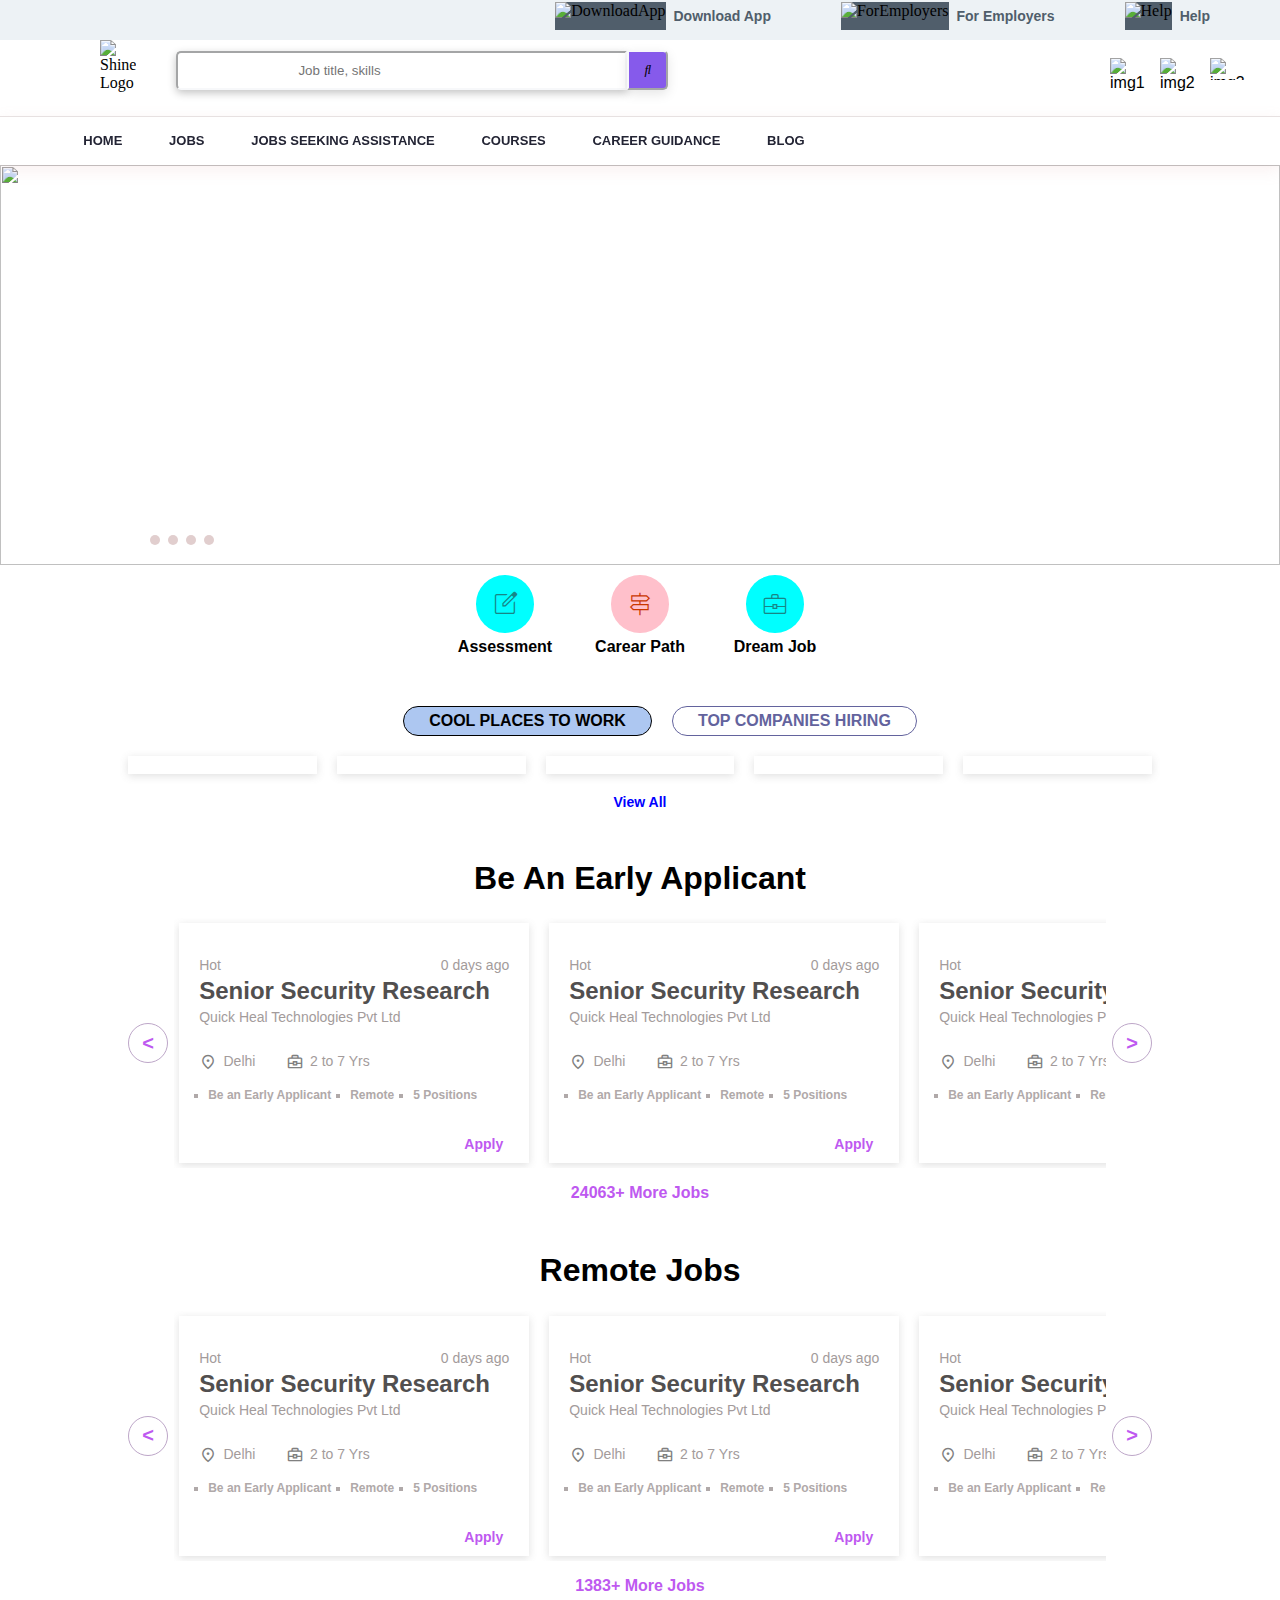
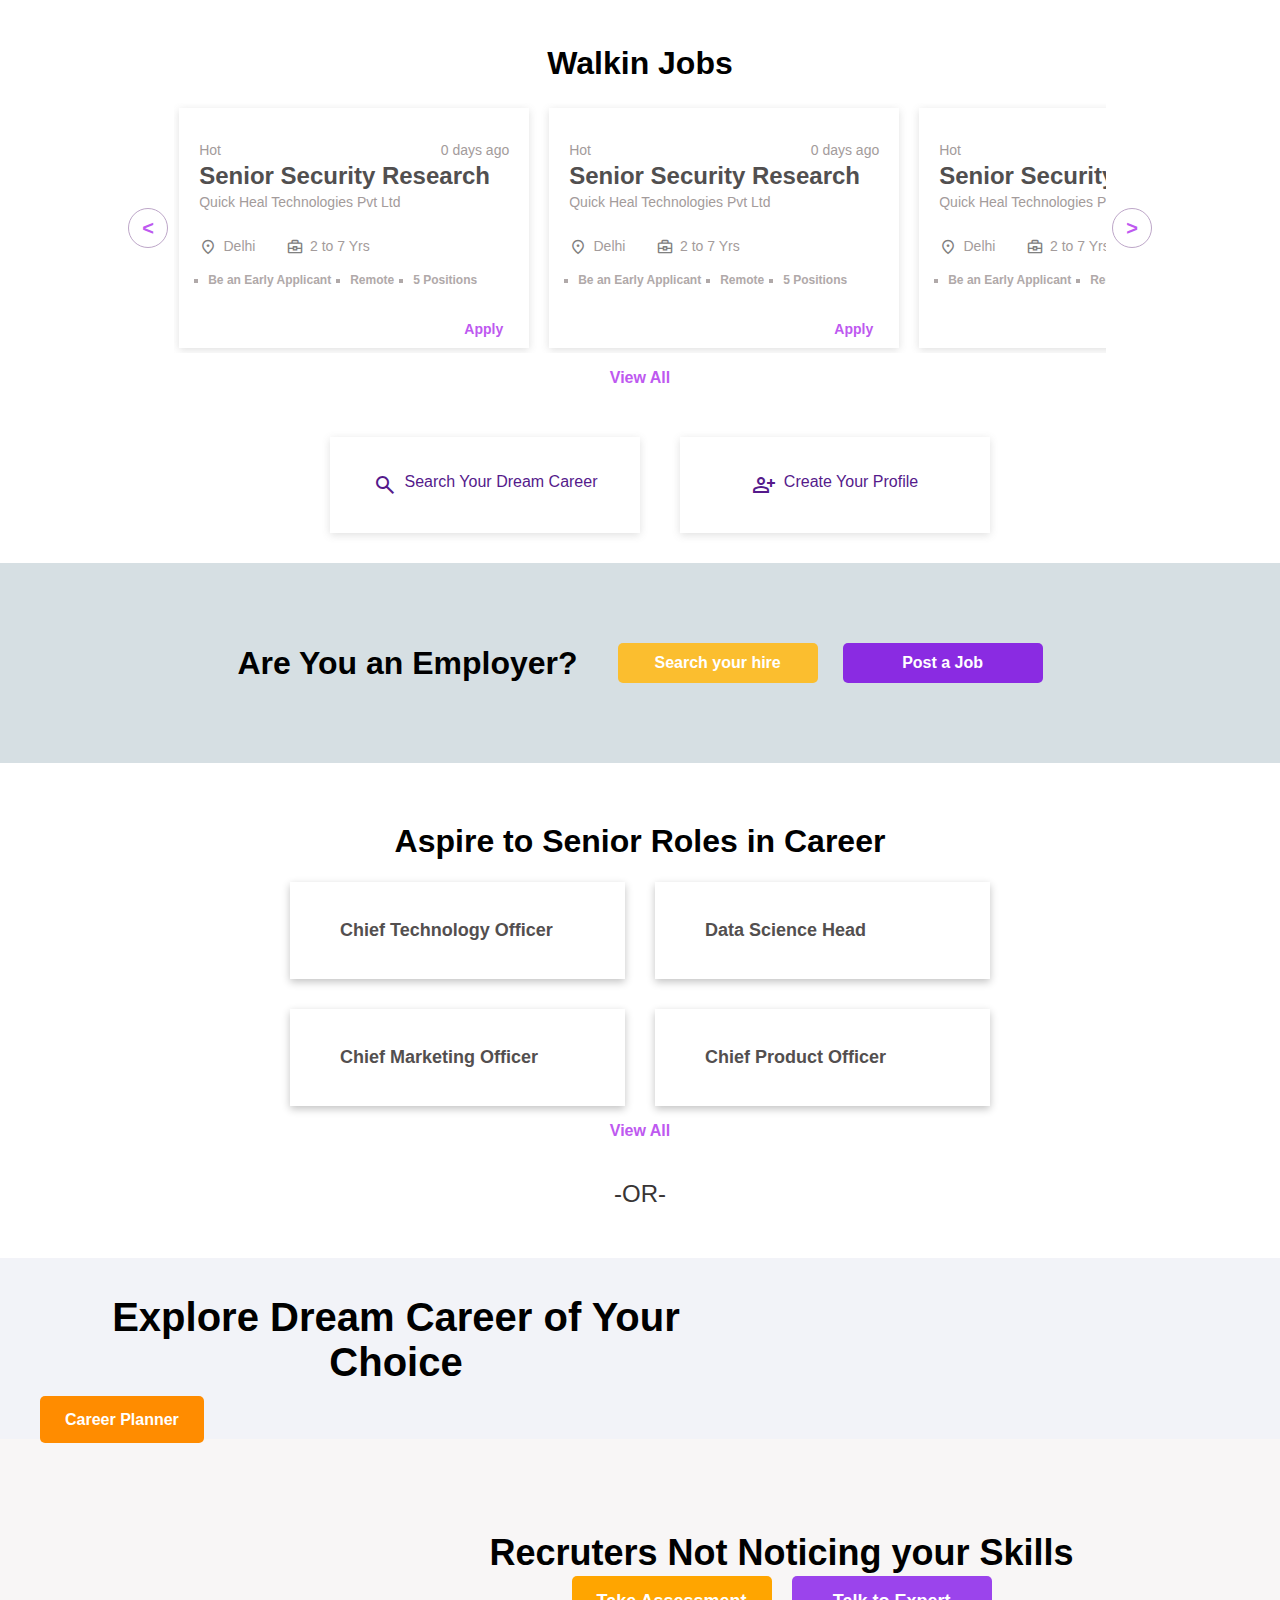
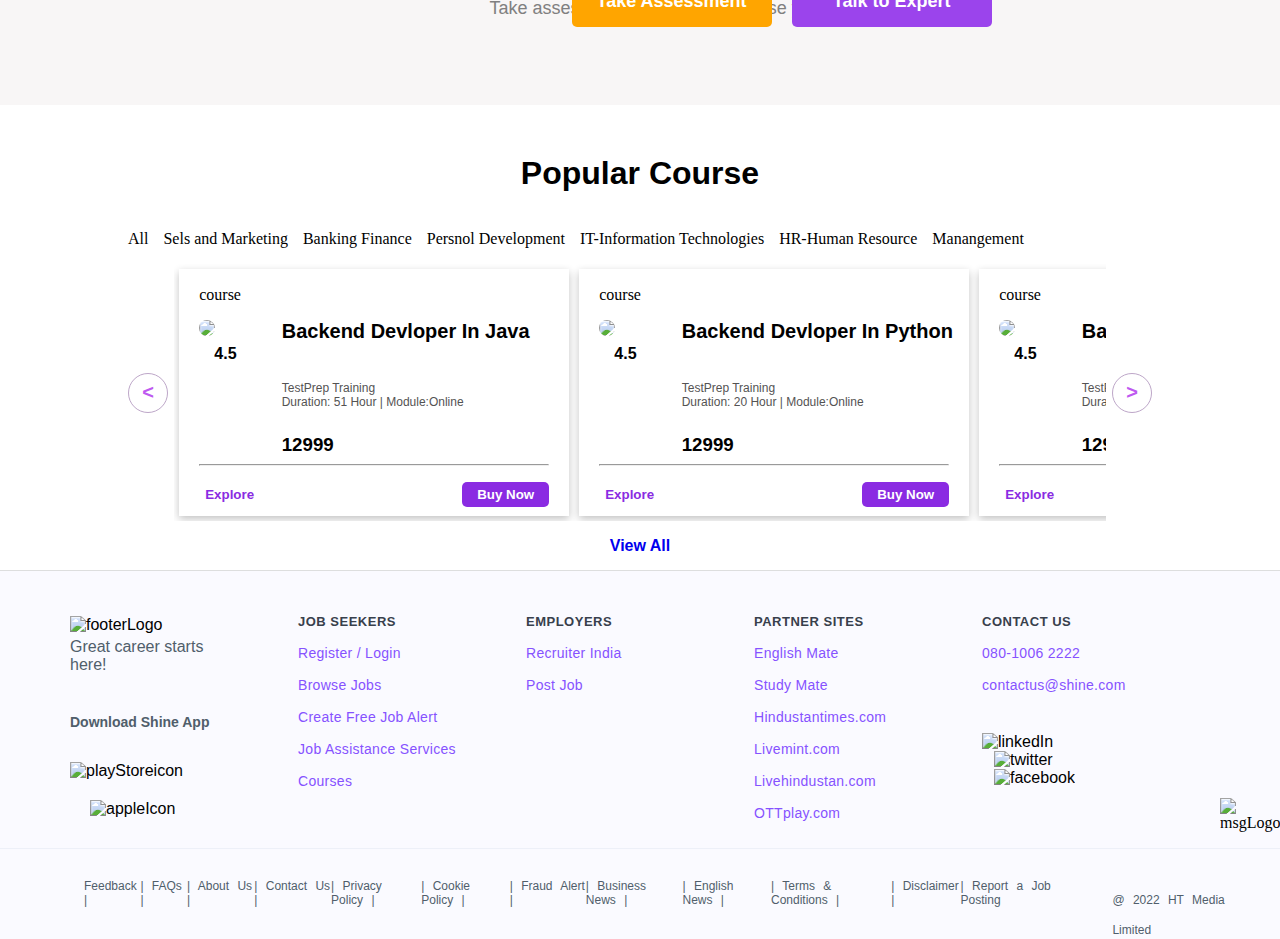
==== commit fc0ce71c: "Merge pull request #45 from rituraj6/main" ====
--- a/index.html
+++ b/index.html
@@ -19,7 +19,7 @@
 
 <body>
     <div id="navbar"></div>
-
+<div></div>
 
     <div id="slidingBanner-1">
         <div class="slides">
--- a/styles/index.css
+++ b/styles/index.css
@@ -318,11 +318,12 @@
 .applicantdiv>h2{
     font-family: sans-serif;
     margin: -10px 0px;
+    color: rgb(81, 79, 79);
 }
 
 .applicantdiv p{
     font-family: sans-serif;
-    color: rgb(203, 193, 193);
+    color: rgb(163, 155, 155);
     font-size: 14px;
 }
 
@@ -336,7 +337,7 @@
 
 .applicantdiv>ul>li{
     border: none;
-    color: rgb(203, 193, 193);
+    color: rgb(176, 169, 169);
     font-size: 12px;
     margin-left: -6px;
     padding-left: 0px;
--- a/navbar.css
+++ b/navbar.css
@@ -31,10 +31,10 @@
     color: #505e6b;
 }
 #middleDiv{
-    /* border: 2px solid red; */
     height: 60px;
     width: 100%;
     display: flex;
+    align-items: center;
 }
 .HalfDiv{
     /* border: 1px solid brown; */
@@ -60,17 +60,15 @@
 }
 #inputDiv{
     margin-left: 40px;
-    /* border: 2px solid red; */
-    margin-top: 8px;
-    height: 40px;
-  
+    display: flex;
+    align-items: center;
 }
 #inputDiv input{
     border-color:#f7f8fa ;
     padding:10px 150px 10px 120px ;
     border-top-left-radius: 5px;
     border-bottom-left-radius: 5px;
-    box-shadow: rgba(223, 217, 217, 0.1) 0px 4px 12px;
+    box-shadow: rgba(0, 0, 0, 0.24) 0px 3px 8px;
 }
 #inputDiv button{
     border-color:#f7f8fa ;
@@ -98,7 +96,7 @@
 }
 /* second Div DropDown and Hover ######################################### */
 
-#dropdown1{
+#dropdown11{
     position: relative;
     font-family: sans-serif;
     display: inline-block;
@@ -109,7 +107,7 @@
     width: 70px;
     margin:auto
 }
-#dropdown-content1{
+#dropdown-content11{
 display: none;
 background-color: white;
     font-family: sans-serif;
@@ -130,7 +128,7 @@
 margin-top: 50px;
 font-size: 13px;
 }
-#dropdown1:hover #dropdown-content1{
+#dropdown11:hover #dropdown-content11{
     display: block;
     position: fixed;
     left: auto;
@@ -138,26 +136,26 @@
 }
 
 
-#dropdown2{
-    position: relative;
-    font-family: sans-serif;
-    display: inline-block;
-    cursor: pointer;
-}
-#dropdown-content2{
+#dropdown22{
+    position: relative;
+    font-family: sans-serif;
+    display: inline-block;
+    cursor: pointer;
+}
+#dropdown-content22{
 display: none;
     font-family: sans-serif;
     cursor: pointer;
     color:white;
     background-color: black;
 }
-#dropdown-content2 P{
+#dropdown-content22 P{
     height: 15px;
     width: 20px;
     text-align:center;
-    border: 1px solid green;
-}
-#dropdown2:hover #dropdown-content2{
+    /* border: 1px solid green; */
+}
+#dropdown22:hover #dropdown-content22{
     display: block;
     position: absolute;
     left: auto;
@@ -165,14 +163,14 @@
 }
 
 
-#dropdown3{
+#dropdown33{
     position: relative;
     font-family: sans-serif;
     display: inline-block;
     cursor: pointer;
     
 }
-#dropdown-content3{
+#dropdown-content33{
 border-radius: 5px;
 background-color: white;
 display: none;
@@ -180,7 +178,7 @@
     cursor: pointer;
     margin-top: 16px;
     /* border: 1px solid pink; */
-    height: 150px;
+    height: 230px;
 
     width: 170px;
     padding: 40px;
@@ -188,7 +186,7 @@
     justify-content: center;
     box-shadow: rgba(0, 0, 0, 0.25) 0px 0.0625em 0.0625em, rgba(0, 0, 0, 0.25) 0px 0.125em 0.5em, rgba(255, 255, 255, 0.1) 0px 0px 0px 1px inset;
 }
-#btn1{
+#btn11{
     margin-top: 15px;
     padding:  10px 55px;
     font-size: 18px;
@@ -196,12 +194,15 @@
     border-radius: 5px;
     cursor: pointer;
     border-color: white;
-}
-#btn2{
+    color: white;
+    font-weight: 600;
+}
+#btn22{
     margin-top: 26px;
     padding: 10px 35px;
     color: #865aeb;
     font-size: 16px;
+    font-weight: 600;
     background-color: white;
     /* border-color: white; */
     cursor: pointer;
@@ -210,7 +211,7 @@
     border-left: #edf2f5;
 }
 
-#dropdown3:hover #dropdown-content3{
+#dropdown33:hover #dropdown-content33{
     display: block;
     position: fixed;
     left: auto;
@@ -225,6 +226,7 @@
     height: 48px;
     width: 100%;
     display: flex;
+    border-top: 0.5px solid rgb(231, 225, 225);
     /* box-shadow: rgb(250, 250, 250) 3px 3px 6px 0px inset, rgba(244, 242, 242, 0.5) -3px -3px 6px 1px inset; */
     box-shadow: rgba(216, 152, 152, 0.15) 0px 5px 15px 0px;
     /* box-shadow: rgba(255, 255, 255, 0.25) 0px 2px 5px -1px, rgba(150, 135, 135, 0.3) 0px 1px 3px -1px; */
@@ -240,19 +242,19 @@
     font-family: sans-serif;
     position: fixed;
 }
-.dropdown{
-    position: relative;
-    font-family: sans-serif;
-    display: inline-block;
-    cursor: pointer;
-}
-.dropdown span{
+.dropdown00{
+    position: relative;
+    font-family: sans-serif;
+    display: inline-block;
+    cursor: pointer;
+}
+.dropdown00 span{
     font-size: 13px;
     font-weight: 700;
     color: #232434;
 
 }
-.dropdown-content{
+.dropdown-content00{
     display: none;
     font-family: sans-serif;
     cursor: pointer;
@@ -261,20 +263,21 @@
     width: 180px;
     /* margin-top: 20px; */
     padding: 0px 100px 10px 20px;
+    background-color:#ffffff ;
     box-shadow: rgba(221, 221, 230, 0.05) 0px 4px 16px, rgba(17, 17, 26, 0.05) 0px 8px 32px;
 }
-.dropdown-content p{
+.dropdown-content00 p{
     line-height: 20px;
     font-family: sans-serif;
     font-size: 13px;
     margin-top: 20px;
 }
-.dropdown-content p:hover{
+.dropdown-content00 p:hover{
     color: #865aeb;
 }
-.dropdown:hover .dropdown-content{
-    display: block;
-    position: absolute;
+.dropdown00:hover .dropdown-content00{
+    display: block;
+    position: fixed;
     border-bottom: 1px solid #865aeb;
 }
 
--- a/styles/footer.css
+++ b/styles/footer.css
@@ -1,9 +1,9 @@
-/* * {
+body {
     margin: 0;
     padding: 0;
-} */
+} 
 
-#firstDiv {
+#firstDiv00 {
     /* border: 5px solid red; */
     height: 278px;
     display: flex;
@@ -12,7 +12,7 @@
     box-shadow: rgba(0, 0, 0, 0.02) 0px 1px 3px 0px, rgba(27, 31, 35, 0.15) 0px 0px 0px 1px;
 }
 
-.classDiv {
+.classDiv00 {
     /* border: 2px solid teal; */
     height: 80%;
     width: 180px;
@@ -22,40 +22,40 @@
 
 }
 
-#shineLogoFooter img {
+#shineLogoFooter00 img {
     height: 80%;
     width: 80px;
     margin-top: 15px;
     cursor: pointer;
 }
 
-#shineLogoFooter h3 {
+#shineLogoFooter00 h3 {
     font-weight: 100;
     font-size: 16px;
     margin-top: 4px;
     color: #505e6b;
 }
 
-#playStoreIconDiv {
+#playStoreIconDiv00 {
     margin-top: 40px;
 }
 
-#playStoreIconDiv h2 {
+#playStoreIconDiv00 h2 {
     font-weight: 570;
     font-size: 14px;
     color: #505e6b;
 }
 
-#playStoreIcon img {
+#playStoreIcon00 img {
     height: 30px;
     margin-top: 20px;
 }
 
-#playStoreIcon>img+img {
+#playStoreIcon00>img+img {
     margin-left: 20px;
 }
 
-.classDiv h4 {
+.classDiv00>h3 {
     font-weight: 600;
     font-size: 13px;
     color: #38404c;
@@ -63,7 +63,7 @@
     letter-spacing: 0.5px;
 }
 
-.classDiv p {
+.classDiv00>p {
     margin-top: 16px;
     font-weight: 500;
     font-size: 14px;
@@ -72,7 +72,7 @@
     letter-spacing: 0.3px;
 }
 
-#footerIcon {
+#footerIcon00 {
     /* border: 1px solid ; */
     margin-top: 40px;
     width: 60%;
@@ -80,26 +80,26 @@
 
 }
 
-#footerIcon img {
+#footerIcon00 img {
     width: 22px;
 }
 
-#footerIcon>img+img {
+#footerIcon00>img+img {
     margin-left: 12px;
 }
 
-#extraDiv {
+#extraDiv00 {
     /* border: 1px solid blue; */
     width: 140px;
 }
 
-#extraDiv img {
+#extraDiv00 img {
     width: 50px;
     margin-top: 227px;
     margin-left: 80px;
 }
 
-#secondDiv2 {
+#secondDiv22 {
     /* border: 1px solid; */
     height: 90px;
     display: flex;
@@ -107,7 +107,7 @@
     box-shadow: rgba(255, 255, 255, 0.02) 0px 1px 3px 0px, rgba(171, 188, 205, 0.15) 0px 0px 0px 1px;
 }
 
-#foo1 {
+#foo11 {
     height: 50%;
     width: 78%;
     /* border: 1px solid red; */
@@ -116,7 +116,7 @@
     margin-top: 30px;
 }
 
-#foo1 a {
+#foo11 a {
     font-size: 12px;
     font-weight: 500;
     word-spacing: 5px;
@@ -124,7 +124,7 @@
     font-family: sans-serif;
 }
 
-#foo2 {
+#foo22 {
     height: 50%;
     /* border: 1px solid red; */
     width: 120px;
@@ -132,7 +132,7 @@
     margin-top: 30px;
 }
 
-#foo2 p {
+#foo22 p {
     font-size: 12px;
     font-weight: 500;
     word-spacing: 5px;
